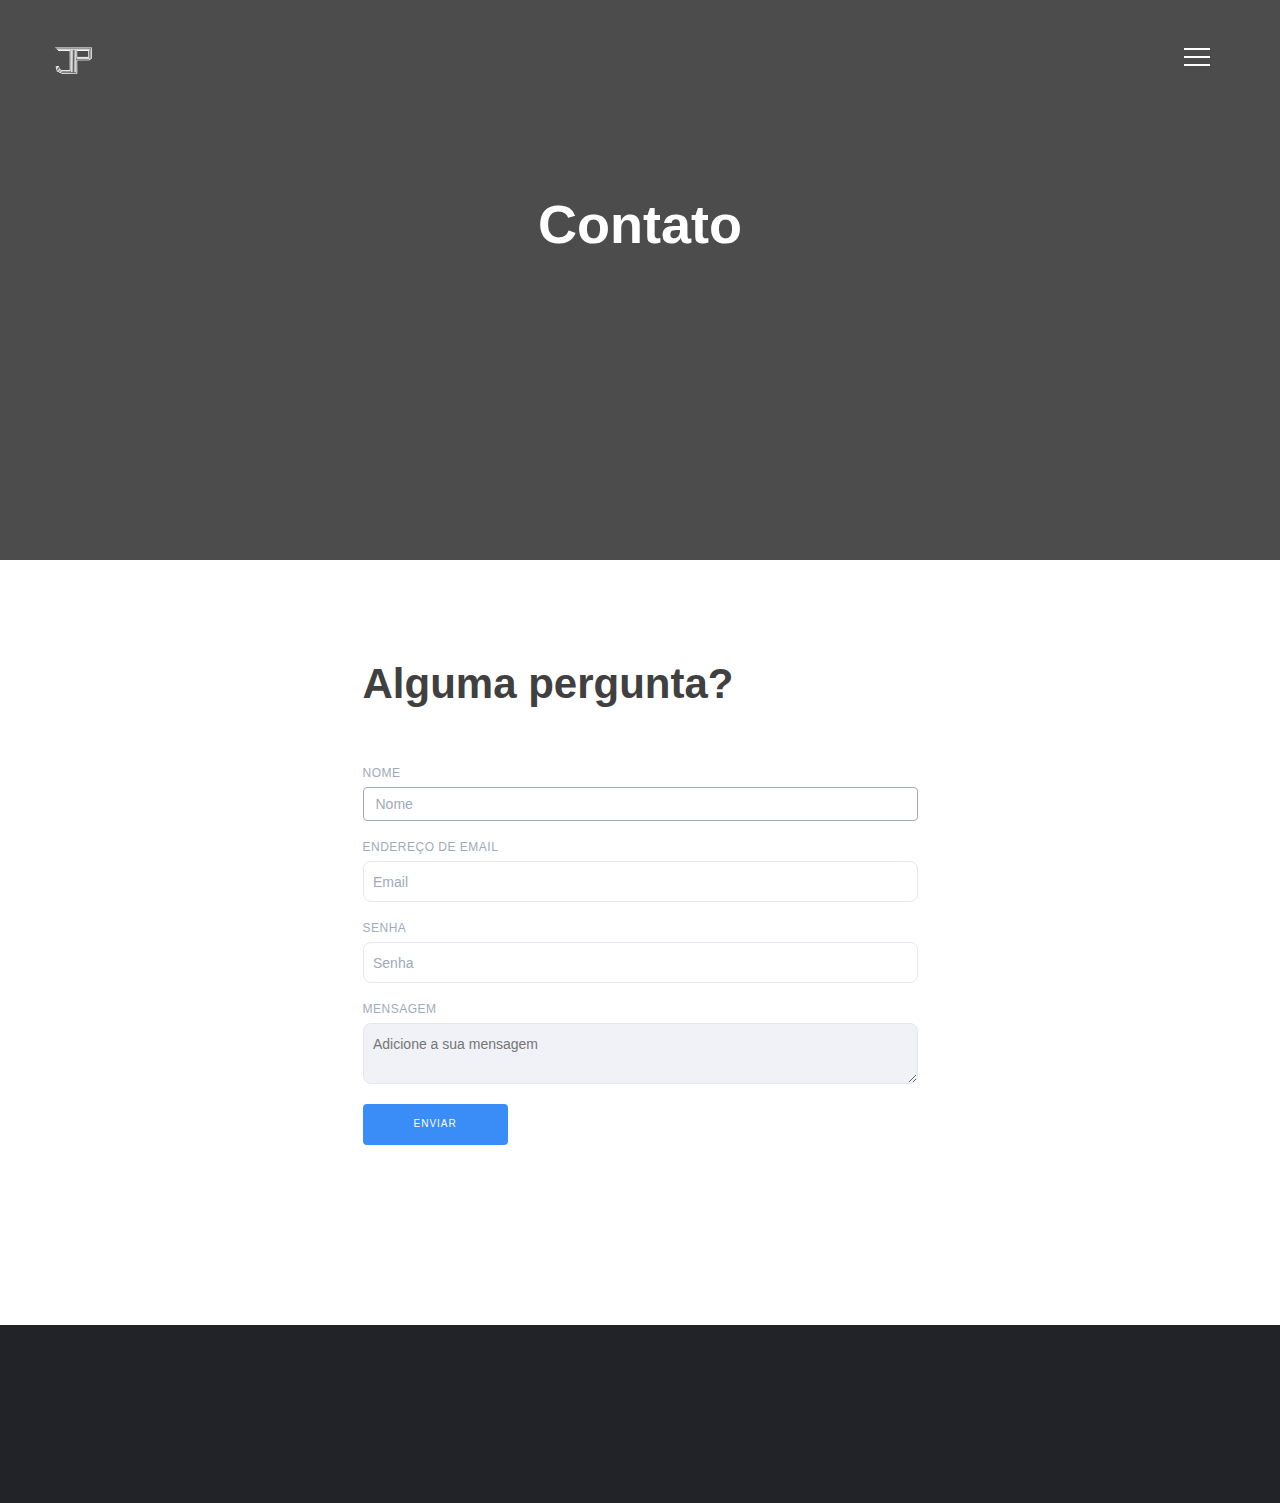
==== contact.html @ 021fb59d "Add files via upload" ====
<!doctype html>
<html>
<head>
<!-- Basic Page Needs
    ================================================== -->
<meta charset="utf-8">
<!--[if IE]><meta http-equiv="x-ua-compatible" content="IE=9" /><![endif]-->
<meta name="viewport" content="width=device-width, initial-scale=1">
<title>Contato</title>
<meta name="description" content="">
<meta name="author" content="">

<!-- Favicons
    ================================================== -->
<link rel="shortcut icon" href="img/favicon2.ico" type="image/x-icon">

<!-- Bootstrap -->
<link rel="stylesheet" type="text/css"  href="css/bootstrap.css">
<link rel="stylesheet" type="text/css" href="css/font-awesome.css">

<!-- Slider
    ================================================== -->
<link href="css/owl.carousel.css" rel="stylesheet" media="screen">
<link href="css/owl.theme.css" rel="stylesheet" media="screen">
<link href="css/animate.css" rel="stylesheet" media="screen">

<!-- Stylesheet
    ================================================== -->
<link rel="stylesheet" type="text/css"  href="style.css">
<link rel="preconnect" href="https://fonts.googleapis.com">
<link rel="preconnect" href="https://fonts.gstatic.com" crossorigin>
<link href="https://fonts.googleapis.com/css2?family=Inknut+Antiqua:wght@600&display=swap" rel="stylesheet">

<!-- HTML5 shim and Respond.js for IE8 support of HTML5 elements and media queries -->
<!-- WARNING: Respond.js doesn't work if you view the page via file:// -->
<!--[if lt IE 9]>
      <script src="https://oss.maxcdn.com/html5shiv/3.7.2/html5shiv.min.js"></script>
      <script src="https://oss.maxcdn.com/respond/1.4.2/respond.min.js"></script>
    <![endif]-->
</head>
<body class="page">

<!-- Navigation
    ==========================================-->
<nav id="top-menu" class="navbar navbar-default navbar-fixed-top">
  <div class="container"> 
    <!-- Brand and toggle get grouped for better mobile display -->
    <div class="navbar-header">
      <button type="button" class="navbar-toggle collapsed" data-toggle="collapse" data-target="#bs-example-navbar-collapse-1"> <span class="sr-only">Toggle navigation</span> <span class="icon-bar"></span> <span class="icon-bar"></span> <span class="icon-bar"></span> </button>
      <a class="navbar-brand" href="index.html"><img src="img/logo-jp-white.png" width="37" height="38" class="img-responsive"><span>Jp - Websites</span></a> </div>
    
    <!-- Collect the nav links, forms, and other content for toggling -->
    <div class="collapse navbar-collapse" id="bs-example-navbar-collapse-1"> 
      
      <!--nav icon--> 
      <a id="nav-icon"> <span></span> <span></span> <span></span> </a> 
      <!--nav icon end-->
      
      <ul id="nav-top" class="nav navbar-nav navbar-right">
		   <li><a href="index.html" class="page-scroll">Início</a></li>
			<li><a href="blog.html" class="page-scroll">Blog</a></li>
			<li><a href="contact.html" class="page-scroll">Contato</a></li>
      </ul>
    </div>
    <!-- /.navbar-collapse --> 
  </div>
  <!-- /.container-fluid --> 
</nav>

<!-- banner Page
    ==========================================-->
<div id="page-banner" style="background-image: url(img/flower-envelope1.jpg);">
  <div class="content  wow fdeInUp">
    <div class="container ">
      <h1>Contato</h1>
    </div>
  </div>
</div>

<!--page body-->

<div id="page-body">
  <div class="container">
    <div class="row"> 
      <!--blog posts container-->
      <div class="col-md-offset-3 col-md-6 page-block">
        <h1>Alguma pergunta?</h1>
        <form action="mailto:jp.corso123@gmail.com" method="POST" enctype="text/plain" style="padding-bottom:80px">
                <div class="form-group">
                    <label for="exampleInputName">Nome</label>
                    <input type="name" class="form-control" id="exampleInputName" placeholder="Nome">
                </div>
                <div class="form-group">
                    <label for="exampleInputEmail1">Endereço de Email</label>
                    <input type="email" class="form-control" id="exampleInputEmail1" placeholder="Email">
                </div>
                <div class="form-group">
                    <label for="exampleInputPassword1">Senha</label>
                    <input type="password" class="form-control" id="exampleInputPassword1" placeholder="Senha">
                </div>
                <div class="form-group">
                    <label for="exampleInputMessage">Mensagem</label>
                    <textarea placeholder="Adicione a sua mensagem"></textarea>
                </div>
                <div class="checkbox checkbox-success">
        
                </div>
                <button type="submit" class="btn btn-primary">Enviar</button>
        </form>

      <!--blog posts container-->
   
    </div>
  </div>
 </div>
</div>
   <div class="clearfix"></div>
<footer id="bottom-footer">
  <div class="container">
    <div class="row wow fadeInUp">
      <div class="col-md-4 col-sm-4 col-xs-12"> 
        <!--copyright-->
        <p class="copyright">© 2022 <a href="https://dcrazed.com/">Jp - Websites</a>. All rights reserved</p>
        <!--/copyright--> 
      </div>
      <!--bottom nav-->
      <div class="col-md-4 col-sm-4 col-xs-12">
        <nav class="bottom-nav">
          <ul>
          <li><a>jpwebsites@gmail.com</a></li>
          </ul>
        </nav>
      </div>
      <!--/bottom nav--> 
      
      <!--Social Links-->
      <div class="col-md-4 col-sm-4 col-xs-12">
        <ul class="social-link">
          <li><a href="#"><i class="fa fa-twitter"></i></a></li>
          <li><a href="#"><i class="fa fa-facebook"></i></a></li>
          <li><a href="#"><i class="fa fa-instagram"></i></a></li>
          <li><a href="contact.html"><i class="fa fa-envelope"></i></a></li>
        </ul>
      </div>
      <!--/Social Links--> 
      
    </div>
  </div>
</footer>

<!-- jQuery (necessary for Bootstrap's JavaScript plugins) --> 
<script src="https://ajax.googleapis.com/ajax/libs/jquery/1.12.4/jquery.min.js"></script> 
<!-- Include all compiled plugins (below), or include individual files as needed --> 
<script type="text/javascript" src="js/bootstrap.js"></script> 
<script type="text/javascript" src="js/SmoothScroll.js"></script> 
<script type="text/javascript" src="js/jquery.isotope.js"></script> 
<script src="js/owl.carousel.js"></script> 
<script src="js/jquery.waypoints.min.js"></script> 
<!-- Javascripts
    ================================================== --> 
<script type="text/javascript" src="js/main.js"></script> 
<script src="js/wow.min.js"></script> 
<script>
    jQuery(document).ready(function( $ ) {
        $('.counter').counterUp({
            delay: 10,
            time: 1000
        });
    });
</script> 
<script>
new WOW().init();
</script>
</body>
</html>
---- style.css ----
/*
Theme Name: grit
Author: Rijo Abraham
Author URI: https://dcrazed.com
Description: A free creative agency html5 template for your business.
Version: 1.0.0
License: GNU General Public License v2 or later
License URI: LICENSE
Text Domain: grit
Tags: custom-background, custom-logo, custom-menu, featured-images, threaded-comments, translation-ready
*/

/*--------------------
>>> TABLE OF CONTENTS:
----------------------
1.0 Normalize
2.0 Style Guide
	2.1 Typography
	2.2 Navigation
	2.3 Buttons
	2.4 Alerts
	2.5 Badges
	2.6 Breadcrumbs	
	2.7 Accordions
	2.8 Collapse
	2.9 Dropdown
3.0 Base Elements
	3.1 Forms
	3.2 Panels
	3.3 Modal Popup
	3.4 Tooltips
	3.5 Popover
	3.6 Progress bar
	3.7 Tabs
	3.8 Tables, Others
4.0 Accessibility
	4.1 Alignments
	4.2 Clearings
	4.3 Widgets
	4.4 Comments
	4.5 Infinite scroll
	4.6 Media
5.0 Homepage Sections
6.0 Posts & Pages
	6.1 Gallery & Captions
7.0 Footer
---------------------------*/

/*--------------------
1.0 Normalize
--------------------*/
/*
fonts used

font-family: 'Montserrat', sans-serif;
font-family: 'PT Serif', serif;

/* Bootstrap handles reset of basic elements */

/*--------------------
2.0 Style Guide
--------------------*/

/* 2.1 Typography */

html, body {
	font-family: 'Montserrat', sans-serif;
	color: #404040;
}
h1, h2, h3, h4, h5, h6 {
	font-family: 'Montserrat', sans-serif;
	margin: 15px 0 25px;
}
h1 {
	font-weight: 900;
	font-size: 48px;
}
h2 {
	font-weight: 700;
	font-size: 32px;
}
h3 {
	font-weight: 600;
	font-size: 24px;
}
h4 {
	font-weight: 500;
	font-size: 20px;
}
h5 {
	font-weight: 500;
	font-size: 18px;
}
h6 {
	font-weight: 600;
	font-size: 13px;
}
.display-header {
	font-size: 62px;
	font-weight: 900;
}
p {
	font-family: 'Montserrat', sans-serif;
	font-weight: 400;
	font-size: 14px;
	line-height: 1.8;
	letter-spacing: .5px;
	position: relative;
}
a {
	color: #4be1ab;
}
a:hover {
	color: #4be1ab;
	opacity: 0.8;
	transition: all 0.5s;
	-moz-transition: all 0.5s;
	-webkit-transition: all 0.5s;
}
.p2 {
	font-family: 'PT Serif', serif;
	font-weight: 400;
	font-size: 16px;
	line-height: 1.8;
	letter-spacing: .5px;
}
.p2 i {
	font-size: 18px;
	font-weight: 600;
}
.single p {
	font-family: 'PT Serif', serif;
	font-weight: 400;
	font-size: 16px;
	line-height: 1.8;
	color: #3a405b;
	letter-spacing: 0.5px;
	margin: 10px 0 30px;
}

dt {
	margin-bottom:5px;
}

dd, td {
	margin: 0 0 20px;
	line-height: 22px;	
    color: #73757d;
}

address{
	color: #555555;
	font-size: 16px;
    font-weight: 600;
}

b, strong {
	
}

dfn,
cite,
em,
i {
	font-style: italic;
}

abbr,
acronym {
	border-bottom: 1px dotted #666;
	cursor: help;
}

mark,
ins {
	background: #fff9c0;
	text-decoration: none;
}

big {
	font-size: 125%;
}
code {
    color: #e67e22;
    background-color: #fff1e7;
}	

pre {
    padding: 25px;
    color: #999;
    border: none;
	font-size:16px;
    font-weight: 400;
    border-radius: 5px;
    background-color: #1f1f1f;
}
/* 2.2 Navigation*/


#top-menu {
	padding: 40px 20px;
	transition: all 0.8s;
}

#top-menu nav.bottom-nav{display:none;}

#top-menu.navbar-default {
	background-color: rgba(248, 248, 248, 0);
	border-color: rgba(231, 231, 231, 0);
}
#top-menu a.navbar-brand {
	text-transform: uppercase;
	font-size: 22px;
	color: white;
	padding: 0;
	font-weight: 900;
}
#top-menu a.navbar-brand img, #top-menu a.navbar-brand span {
	display: inline-block;
}
a.navbar-brand span {
	font-size: 16px;
	text-transform: uppercase;
	color: #fff;
	margin-left: 10px;
	opacity: 0;
	visibility: hidden;
	transition: all 600ms;
	-moz-transition: all 600ms;
	-webkit-transition: all 600ms;
	position: relative;
	left: -50px;
}
a.navbar-brand:hover span {
	opacity: 1;
	visibility: visible;
	transition: all 600ms;
	-moz-transition: all 600ms;
	-webkit-transition: all 600ms;
	left: 0;
}
#top-menu.navbar-default .navbar-nav > li > a {
	text-transform: uppercase;
	color: #FFF;
	font-size: 14px;
	font-weight: 600;
	letter-spacing: 1px;
}

#top-menu.navbar-default .navbar-nav > li > a:hover{color:#615f5f; transition:all 0.5s;}

#top-menu.navbar-default .navbar-nav{text-align:center;}
#top-menu.navbar-default .navbar-nav li { float:none; display:inline-block;}

.on {
	background-color: #222222 !important;
	padding: 0 !important;
}


.navbar-collapse.collapse.in  {
	width: 100%;
	height:100vh !important;
	max-height:none !important;


	left:0;
	right:0;
	
	margin:0;
	position:relative;
	
}


.navbar-default .navbar-nav > .active > a, .navbar-default .navbar-nav > .active > a:hover, .navbar-default .navbar-nav > .active > a:focus {
	color: #FCAC45 !important;
	background-color: transparent;
	font-weight: 700;
}
.navbar-toggle {
	border-radius: 0;
}
.navbar-default .navbar-toggle:hover, .navbar-default .navbar-toggle:focus {
	background-color: #3a6ee8;
	border-color: #3a6ee8;
}
.navbar-default .navbar-toggle:hover>.icon-bar {
	background-color: #FFF;
}
.nav-view {
	transition: .5s ease-in-out;
	width: 80% !important;
	display:inline-block;
}
#nav-top {
	transition: .5s ease-in-out;
	overflow: hidden;
	display: inline-block;
	height: 50px;
	width: 0;
}
/* Icon 1 */

#nav-icon {
	width: 26px;
	height: 18px;
	position: relative;
	float: right;
	margin-top: 8px;
	margin-left: 15px;
	-webkit-transform: rotate(0deg);
	-moz-transform: rotate(0deg);
	-o-transform: rotate(0deg);
	transform: rotate(0deg);
	-webkit-transition: .5s ease-in-out;
	-moz-transition: .5s ease-in-out;
	-o-transition: .5s ease-in-out;
	transition: .5s ease-in-out;
	cursor: pointer;
}
#nav-icon span {
	display: block;
	position: absolute;
	height: 2px;
	width: 100%;
	background: #fff;
	border-radius: 0px;
	opacity: 1;
	left: 0;
	-webkit-transform: rotate(0deg);
	-moz-transform: rotate(0deg);
	-o-transform: rotate(0deg);
	transform: rotate(0deg);
	-webkit-transition: .25s ease-in-out;
	-moz-transition: .25s ease-in-out;
	-o-transition: .25s ease-in-out;
	transition: .25s ease-in-out;
}
#nav-icon span:nth-child(1) {
	top: 0px;
}
#nav-icon span:nth-child(2) {
	top: 8px;
}
#nav-icon span:nth-child(3) {
	top: 16px;
}
#nav-icon.open span:nth-child(1) {
	top: 8px;
	-webkit-transform: rotate(135deg);
	-moz-transform: rotate(135deg);
	-o-transform: rotate(135deg);
	transform: rotate(135deg);
}
#nav-icon.open span:nth-child(2) {
	opacity: 0;
	left: -60px;
}
#nav-icon.open span:nth-child(3) {
	top: 8px;
	-webkit-transform: rotate(-135deg);
	-moz-transform: rotate(-135deg);
	-o-transform: rotate(-135deg);
	transform: rotate(-135deg);
}
/* 2.3 Buttons */



.btn {
	display: inline-block;
	margin-bottom: 0;
	font-weight: 500;
	text-transform: uppercase;
	letter-spacing: 1px;
	text-align: center;
	vertical-align: middle;
	-ms-touch-action: manipulation;
	touch-action: manipulation;
	cursor: pointer;
	background-image: none;
	border: 1px solid transparent;
	white-space: nowrap;
	font-family: 'Montserrat', sans-serif;
	padding: 12px 50px;
	font-size: 10px;
	line-height: 1.42857143;
	border-radius: 4px;
	-webkit-user-select: none;
	-moz-user-select: none;
	-ms-user-select: none;
	user-select: none;
}
.btn.disabled, .btn[disabled], fieldset[disabled] .btn {
	cursor: not-allowed;
	opacity: 0.30;
	filter: alpha(opacity=65);
	-webkit-box-shadow: none;
	box-shadow: none;
}
.btn:focus, .btn:active:focus, .btn.active:focus, .btn.focus, .btn:active.focus, .btn.active.focus {
	outline: 0px auto -webkit-focus-ring-color;
	outline-offset: -2px;
}
.btn-outline-primary {
	color: #404040;
	border: 2px #404040 solid;
	border-radius: 30px;
	background-color: transparent;
	opacity: 1;
}
.btn-outline-secondary {
	color: #3a8cf7;
	border: 2px #3a8cf7 solid;
	border-radius: 30px;
	background-color: transparent;
	opacity: 1;
}
.btn-outline-success {
	color: #43d29e;
	border: 2px #43d29e solid;
	border-radius: 30px;
	background-color: transparent;
	opacity: 1;
}
.btn-outline-info {
	color: #32cdda;
	border: 2px #32cdda solid;
	border-radius: 30px;
	background-color: transparent;
	opacity: 1;
}
.btn-outline-warning {
	color: #dd4132;
	border: 2px #dd4132 solid;
	border-radius: 30px;
	background-color: transparent;
	opacity: 1;
}
.btn-outline-danger {
	color: #f89338;
	border: 2px #f89338 solid;
	border-radius: 30px;
	background-color: transparent;
	opacity: 1;
}
.btn-outline-primary:hover, .btn-outline-primary:focus {
	opacity: 0.6;
	transition: all 0.5s;
	-moz-transition: all 0.5s;
	-webkit-transition: all 0.5s;
	color: #404040;
	background-color: transparent;
	border: 2px #404040 solid;
}
.btn-outline-secondary:hover, .btn-outline-secondary:focus {
	opacity: 0.6;
	transition: all 0.5s;
	-moz-transition: all 0.5s;
	-webkit-transition: all 0.5s;
	color: #3a8cf7;
	border: 2px #3a8cf7 solid;
	background-color: transparent;
}
.btn-outline-success:hover, .btn-outline-success:focus {
	opacity: 0.6;
	transition: all 0.5s;
	-moz-transition: all 0.5s;
	-webkit-transition: all 0.5s;
	color: #43d29e;
	background-color: transparent;
	border: 2px #43d29e solid;
}
.btn-outline-info:hover, .btn-outline-info:focus {
	opacity: 0.6;
	transition: all 0.5s;
	-moz-transition: all 0.5s;
	-webkit-transition: all 0.5s;
	color: #32cdda;
	background-color: transparent;
	border: 2px #32cdda solid;
}
.btn-outline-warning:hover, .btn-outline-warning:focus {
	opacity: 0.6;
	transition: all 0.5s;
	-moz-transition: all 0.5s;
	-webkit-transition: all 0.5s;
	color: #dd4132;
	background-color: transparent;
	border: 2px #dd4132 solid;
}
.btn-outline-danger:hover, .btn-outline-danger:focus {
	opacity: 0.6;
	transition: all 0.5s;
	-moz-transition: all 0.5s;
	-webkit-transition: all 0.5s;
	background-color: transparent;
	color: #f89338;
	border: 2px #f89338 solid;
}
.btn-lg, .btn-group-lg > .btn {
	padding: 16px 20px;
	font-size: 14px;
	font-weight: 400;
	line-height: 1.3333333;
	border-radius: 6px;
}
.btn-sm, .btn-group-sm > .btn {
	padding: 5px 10px;
	font-size: 12px;
	line-height: 1.5;
	border-radius: 3px;
	font-size: 10px;
}
.btn-xs, .btn-group-xs > .btn {
	padding: 1px 5px;
	font-size: 12px;
	line-height: 1.5;
	border-radius: 3px;
	font-size: 9px;
}
.btn-half-block {
	display: inline-block;
	width: 50%;
}
.btn-half-block + .btn-half-block {
	margin-top: 5px;
}
.btn-secondry {
	border-radius: 30px;
}


/*search input*/

#search {
	display: inline-block;
	float:right;
}
 #search input[type="text"]::placeholder {
color:#fff;
}
#search input[type="text"] {
	background: url(img/search-white.png) no-repeat 0px 3px;
	border: 0 none;
	font: bold 12px Arial, Helvetica, Sans-serif;
	color: #fff;
	width: 0px;
	padding: 8px 10px 8px 30px;
	border-bottom: 0px #fff solid;
	border-radius: 0px;
	margin-right:-15px;
	margin-left:15px; margin-top:5px;
	-webkit-transition: all 0.7s ease 0s;
	-moz-transition: all 0.7s ease 0s;
	-o-transition: all 0.7s ease 0s;
	transition: all 0.7s ease 0s;
}
#search input[type="text"]:focus {
	width: 200px;
}
textarea:hover, input:hover, textarea:active, input:active, textarea:focus, input:focus {
	outline: 0px !important;
}

/* 2.4 Alerts */

.alert {
	font-size: 12px;
	text-transform: uppercase;
	color: #fff;
	letter-spacing: 1px;
}
.close {
	float: right;
	font-size: 21px;
	font-weight: bold;
	line-height: 1;
	color: #000000;
	text-shadow: 0 1px 0 #ffffff;
	opacity: 1;
	filter: alpha(opacity=20);
}
.alert-success {
	background-color: #4be1ab;
	border-color: #4be1ab;
	color: #fff;
}
.alert-success hr {
	border-top-color: #4be1ab;
	;
}
.alert-success .alert-link {
	color: #fff;
}
.alert-info {
	background-color: #1393fd;
	border-color: #1393fd;
	color: #fff;
}
.alert-info hr {
	border-top-color: #1393fd;
}
.alert-info .alert-link {
	color: #fff;
}
.alert-warning {
	background-color: #ffa335;
	border-color: #ffa335;
	color: #fff;
}
.alert-warning hr {
	border-top-color: #ffa335;
}
.alert-warning .alert-link {
	color: #fff;
}
.alert-danger {
	background-color: #ed202e;
	border-color: #ed202e;
	color: #fff;
}
.alert-danger hr {
	border-top-color: #ed202e;
}
.alert-danger .alert-link {
	color: #fff;
}
.label {
	display: inline;
	padding: .6em .9em .6em;
	font-size: 75%;
	font-weight: bold;
	text-transform: uppercase;
	font-weight: 500;
	letter-spacing: 0.5px;
	line-height: 1;
	color: #ffffff;
	text-align: center;
	font-family: 'Montserrat', sans-serif;
	white-space: nowrap;	
	margin-right:2px;
	vertical-align: baseline;
	border-radius: .25em;
}
.label.disabled, .label[disabled], fieldset[disabled] .label {
	cursor: not-allowed;
	opacity: 0.65;
	filter: alpha(opacity=65);
	-webkit-box-shadow: none;
	box-shadow: none;
}
/*	2.5 Badges */

.badge {
	display: inline-block;
	min-width: 10px;
	padding: 4px 9px;
	font-size: 12px;
	font-weight: 500;
	text-transform: uppercase;
	color: #ffffff;
	line-height: 1;
	vertical-align: middle;
	white-space: nowrap;
	text-align: center;
	background-color: #777777;
	border-radius: 10px;
}
.badge-default {
	background-color: #777777;
}
.badge-default[href]:hover, .badge-default[href]:focus {
	background-color: #5e5e5e;
}
.badge-primary {
	background-color: #337ab7;
}
.badge-primary[href]:hover, .badge-primary[href]:focus {
	background-color: #286090;
}
.badge-success {
	background-color: #4be1ab;
}
.badge-success[href]:hover, .badge-success[href]:focus {
	background-color: #24d595;
}
.badge-info {
	background-color: #1393fd;
}
.badge-info[href]:hover, .badge-info[href]:focus {
	background-color: #0279db;
}
.badge-warning {
	background-color: #ffa335;
}
.badge-warning[href]:hover, .badge-warning[href]:focus {
	background-color: #ff8c02;
}
.badge-danger {
	background-color: #ed202e;
}
.badge-danger[href]:hover, .badge-danger[href]:focus {
	background-color: #ca101d;
}
.badge.disabled, .badge[disabled], fieldset[disabled] .badge {
	cursor: not-allowed;
	opacity: 0.65;
	filter: alpha(opacity=65);
	-webkit-box-shadow: none;
	box-shadow: none;
}
/*	2.6 Breadcrumbs	*/

.breadcrumb {
	padding: 8px 15px;
	margin-bottom: 20px;
	list-style: none;
	background-color: #fff;
	border-radius: 4px;
	color: #b5bfd0;
	font-size: 14px;
}
.breadcrumb > li {
	display: inline-block;
}
.breadcrumb > li > a {
	color: #b5bfd0;
	font-size: 14px;
}
.breadcrumb > li + li:before {
	content: "/\00a0";
	padding: 0 10px;
	color: #b5bfd0;
}
.breadcrumb > .active {
	color: #3a405b;
	font-weight: 600;
}
/* 2.8 Collapse */

.well {
	min-height: 20px;
	padding: 19px;
	margin-top: 26px;
	color: #3a405b;
	font-size: 14px;
	font-weight: 600;
	margin-bottom: 20px;
	background-color: #f0f2f7;
	border: 1px solid #f0f2f7;
	border-radius: 4px;
	-webkit-box-shadow: none;
	box-shadow: none;
}
/* 	2.9 Dropdown */

button.dropdown-toggle .glyphicon {
	right: -29px;
}
.dropdown-menu > li > a {
	display: block;
	padding: 9px 25px;
	clear: both;
	font-weight: normal;
	line-height: 1.42857143;
	color: #404040;
	font-size: 14px;
	white-space: nowrap;
}
button + .dropdown-menu {
	position: absolute;
	top: 100%;
	left: 0;
	z-index: 1000;
	display: none;
	float: left;
	min-width: 160px;
	padding: 5px 0;
	margin: 2px 0 0;
	list-style: none;
	font-size: 14px;
	text-align: left;
	background-color: #ffffff;
	border: 0px solid #cccccc;
	border: 0px solid rgba(0, 0, 0, 0.15);
	border-radius: 4px;
	-webkit-box-shadow: 0 6px 12px rgba(0, 0, 0, 0.175);
	box-shadow: 0 6px 12px rgba(0, 0, 0, 0.175);
	-webkit-background-clip: padding-box;
	background-clip: padding-box;
}
/*----------------
3.0 Base Elements
------------------*/







	
	

/* All base elements go here */

/*--------------------
3.1 Forms
--------------------*/
button, input[type="button"], input[type="reset"], input[type="submit"] {
	display: inline-block;
	margin-bottom: 0;
	font-weight: 500;
	text-transform: uppercase;
	letter-spacing: 1px;
	text-align: center;
	vertical-align: middle;
	-ms-touch-action: manipulation;
	touch-action: manipulation;
	cursor: pointer;
	background-image: none;
	border: 1px solid transparent;
	white-space: nowrap;
	padding: 12px 50px;
	font-size: 11px;
	line-height: 1.42857143;
	border-radius: 4px;
	margin-right:4px;
	-webkit-user-select: none;
	-moz-user-select: none;
	-ms-user-select: none;
	user-select: none;
	display: inline-block;
}
button:hover, input[type="button"]:hover, input[type="reset"]:hover, input[type="submit"]:hover {
	color: #fff;
	background-color: #404040;
	border-color: #404040;
	text-decoration: none;
}
button:focus, input[type="button"]:focus, input[type="reset"]:focus, input[type="submit"]:focus, button:active, input[type="button"]:active, input[type="reset"]:active, input[type="submit"]:active {
	color: #fff;
	background-color: #404040;
	border-color: #404040;
	text-decoration: none;
}
input[type="text"], input[type="email"], input[type="url"], input[type="password"], input[type="search"], input[type="number"], input[type="tel"], input[type="range"], input[type="date"], input[type="month"], input[type="week"], input[type="time"], input[type="datetime"], input[type="datetime-local"], input[type="color"], textarea {
	color: #666;
	border: 1px solid #e3e8f0;
	border-radius: 8px;
	padding: 9.5px;
}
select {
	border: 1px solid #ccc;
}
input[type="text"]:focus, input[type="email"]:focus, input[type="url"]:focus, input[type="password"]:focus, input[type="search"]:focus, input[type="number"]:focus, input[type="tel"]:focus, input[type="range"]:focus, input[type="date"]:focus, input[type="month"]:focus, input[type="week"]:focus, input[type="time"]:focus, input[type="datetime"]:focus, input[type="datetime-local"]:focus, input[type="color"]:focus, textarea:focus {
	color: #111;
}
textarea {
	width: 100%;
	background: #f0f2f7;
}
textarea:focus, input[type="text"]:focus, input[type="password"]:focus, input[type="datetime"]:focus, input[type="datetime-local"]:focus, input[type="date"]:focus, input[type="month"]:focus, input[type="time"]:focus, input[type="week"]:focus, input[type="number"]:focus, input[type="email"]:focus, input[type="url"]:focus, input[type="search"]:focus, input[type="tel"]:focus, input[type="color"]:focus, .uneditable-input:focus {
	border-color: rgba(126, 239, 104, 0);
	/*box-shadow: 0 1px 1px rgba(0, 0, 0, 0.075) inset, 0 0 8px rgba(126, 239, 104, 0.6);*/
  
	-webkit-box-shadow: 0px 3px 24px 3px rgba(0,0,0,0.06);
	-moz-box-shadow: 0px 3px 24px 3px rgba(0,0,0,0.06);
	box-shadow: 0px 3px 24px 3px rgba(0,0,0,0.06);
	outline: 0 none;
}
.form-control {
	height: inherit;
	box-shadow: none;
}
form label {
	color: #a1aaba;
	text-transform: uppercase;
	font-size: 12px;
	font-weight: 500;
	letter-spacing: 0.5px;
}
.input-group {
	margin-bottom: 15px;
}
/*RADIO AND CHECK BOX*/

form .radio label, form .checkbox label {
	color: #404040;
	text-transform: none;
	font-size: 14px;
	font-weight: 500;
	letter-spacing: 0.5px;
}
.input-group-addon {
	padding: 0px 12px;
	font-size: 14px;
	font-weight: normal;
	line-height: 1;
	color: #a1aaba;
	text-align: center;
	background-color: #f0f2f7;
	border: 1px solid #e3e8f0;
	border-radius: 4px;
}
/*CHECK BOX*/


input[type="checkbox"] {
	background-color: #fff;
	border-radius: 3px;
	border: 1px solid #e5e8ef;
	cursor: pointer;
	display: inline-block;
	height: 17px;
	margin-right: 3px;
	position: relative;
	width: 17px;
	-webkit-appearance: none;
}
input[type="checkbox"]:checked {
	background-color: #4be1ab;
}
input[type="checkbox"] + label {
	font-weight: 400;
}
input[type="checkbox"]:after {
	opacity: 0;
}
input[type="checkbox"]:checked::after {
	background-color: #4be1ab;
	content: '';
	display: block;
	height: 6px;
	left: 3px;
	border-top: none !important;
	border-right: none !important;
	border: 3px #fff solid;
	position: relative;
	top: 3px;
	width: 9px;
	opacity: 1;
	transform: rotate(-45deg);
}
.input-group-addon .checkbox label::after {
	top: 2px;
}
.checkbox {
	padding-left: 20px;
}
.checkbox label {
	display: inline-block;
	vertical-align: middle;
	position: relative;
	padding-left: 5px;
}
.checkbox label::before {
	content: "";
	display: inline-block;
	position: absolute;
	width: 17px;
	height: 17px;
	left: 0;
	margin-left: -20px;
	border: 1px solid #cccccc;
	border-radius: 3px;
	background-color: #fff;
	-webkit-transition: border 0.15s ease-in-out, color 0.15s ease-in-out;
	-o-transition: border 0.15s ease-in-out, color 0.15s ease-in-out;
	transition: border 0.15s ease-in-out, color 0.15s ease-in-out;
}
.checkbox label::after {
	display: inline-block;
	position: absolute;
	width: 16px;
	height: 16px;
	left: 0;
	top: 0;
	margin-left: -20px;
	padding-left: 3px;
	padding-top: 1px;
	font-size: 11px;
	color: #555555;
}
.checkbox input[type="checkbox"], .checkbox input[type="radio"] {
	opacity: 0;
	z-index: 1;
}
.checkbox input[type="checkbox"]:focus + label::before, .checkbox input[type="radio"]:focus + label::before {
	outline: thin dotted;
	outline: 5px auto -webkit-focus-ring-color;
	outline-offset: -2px;
}
.checkbox input[type="checkbox"]:checked + label::after, .checkbox input[type="radio"]:checked + label::after {
	font-family: "FontAwesome";
	content: "\f00c";
}
.checkbox input[type="checkbox"]:disabled + label, .checkbox input[type="radio"]:disabled + label {
	opacity: 0.65;
}
.checkbox input[type="checkbox"]:disabled + label::before, .checkbox input[type="radio"]:disabled + label::before {
	background-color: #eeeeee;
	cursor: not-allowed;
}
.checkbox.checkbox-circle label::before {
	border-radius: 50%;
}
.checkbox.checkbox-inline {
	margin-top: 0;
}
.checkbox-primary input[type="checkbox"]:checked + label::before, .checkbox-primary input[type="radio"]:checked + label::before {
	background-color: #f4f5f9;
	border-color: #e6e9f0;
}
.checkbox-primary input[type="checkbox"]:checked + label::after, .checkbox-primary input[type="radio"]:checked + label::after {
	color: #bec3d4;
}
.checkbox-danger input[type="checkbox"]:checked + label::before, .checkbox-danger input[type="radio"]:checked + label::before {
	background-color: #ed202e;
	border-color: #e6e9f0;
}
.checkbox-danger input[type="checkbox"]:checked + label::after, .checkbox-danger input[type="radio"]:checked + label::after {
	color: #fff;
}
.checkbox-info input[type="checkbox"]:checked + label::before, .checkbox-info input[type="radio"]:checked + label::before {
	background-color: #1393fd;
	border-color: #e6e9f0;
}
.checkbox-info input[type="checkbox"]:checked + label::after, .checkbox-info input[type="radio"]:checked + label::after {
	color: #fff;
}
.checkbox-warning input[type="checkbox"]:checked + label::before, .checkbox-warning input[type="radio"]:checked + label::before {
	background-color: #ffa335;
	border-color: #e6e9f0;
}
.checkbox-warning input[type="checkbox"]:checked + label::after, .checkbox-warning input[type="radio"]:checked + label::after {
	color: #fff;
}
.checkbox-success input[type="checkbox"]:checked + label::before, .checkbox-success input[type="radio"]:checked + label::before {
	background-color: #4be1ab;
	border-color: #e6e9f0;
}
.checkbox-success input[type="checkbox"]:checked + label::after, .checkbox-success input[type="radio"]:checked + label::after {
	color: #fff;
}
/*Radio*/



input[type="radio"] {
	background-color: #fff;
	border-radius: 10px;
	border: 1px solid #e5e8ef;
	cursor: pointer;
	display: inline-block;
	height: 17px;
	margin-right: 3px;
	position: relative;
	width: 17px;
	-webkit-appearance: none;
}
input[type="radio"] + label {
	font-weight: 400;
}
input[type="radio"]:after {
	opacity: 0;
}
input[type="radio"]:checked::after {
	background-color: #444;
	border-radius: 25px;
	background-color: #4be1ab;
	content: '';
	display: block;
	height: 9px;
	left: 3px;
	position: relative;
	top: 3px;
	width: 9px;
	opacity: 1;
}
.radio {
	padding-left: 20px;
}
.radio label {
	display: inline-block;
	vertical-align: middle;
	position: relative;
	padding-left: 5px;
}
.radio label::before {
	content: "";
	display: inline-block;
	position: absolute;
	width: 17px;
	height: 17px;
	left: 0;
	margin-left: -20px;
	border: 1px solid #e5e8ef;
	border-radius: 50%;
	background-color: #fff;
	-webkit-transition: border 0.15s ease-in-out;
	-o-transition: border 0.15s ease-in-out;
	transition: border 0.15s ease-in-out;
}
.radio label::after {
	display: inline-block;
	position: absolute;
	content: " ";
	width: 9px;
	height: 9px;
	left: 4px;
	top: 4px;
	margin-left: -20px;
	border-radius: 50%;
	background-color: #555555;
	-webkit-transform: scale(0, 0);
	-ms-transform: scale(0, 0);
	-o-transform: scale(0, 0);
	transform: scale(0, 0);
	-webkit-transition: -webkit-transform 0.1s cubic-bezier(0.8, -0.33, 0.2, 1.33);
	-moz-transition: -moz-transform 0.1s cubic-bezier(0.8, -0.33, 0.2, 1.33);
	-o-transition: -o-transform 0.1s cubic-bezier(0.8, -0.33, 0.2, 1.33);
	transition: transform 0.1s cubic-bezier(0.8, -0.33, 0.2, 1.33);
}
.radio input[type="radio"] {
	opacity: 0;
	z-index: 1;
}
.radio input[type="radio"]:focus + label::before {
	outline: thin dotted;
	outline: 5px auto -webkit-focus-ring-color;
	outline-offset: -2px;
}
.radio input[type="radio"]:checked + label::after {
	-webkit-transform: scale(1, 1);
	-ms-transform: scale(1, 1);
	-o-transform: scale(1, 1);
	transform: scale(1, 1);
}
.radio input[type="radio"]:disabled + label {
	opacity: 0.65;
}
.radio input[type="radio"]:disabled + label::before {
	cursor: not-allowed;
}
.radio.radio-inline {
	margin-top: 0;
}
.radio-primary input[type="radio"] + label::after {
	background-color: #c0c7da;
}
.radio-primary input[type="radio"]:checked + label::before {
	border-color: #e4e7ef;
}
.radio-primary input[type="radio"]:checked + label::after {
	background-color: #c0c7da;
}
.radio-danger input[type="radio"] + label::after {
	background-color: #d9534f;
}
.radio-danger input[type="radio"]:checked + label::before {
	border-color: #e4e7ef;
}
.radio-danger input[type="radio"]:checked + label::after {
	background-color: #d9534f;
}
.radio-info input[type="radio"] + label::after {
	background-color: #3a8cf7;
}
.radio-info input[type="radio"]:checked + label::before {
	border-color: #e4e7ef;
}
.radio-info input[type="radio"]:checked + label::after {
	background-color: #3a8cf7;
}
.radio-warning input[type="radio"] + label::after {
	background-color: #51dde9;
}
.radio-warning input[type="radio"]:checked + label::before {
	border-color: #e4e7ef;
}
.radio-warning input[type="radio"]:checked + label::after {
	background-color: #f0ad4e;
}
.radio-success input[type="radio"] + label::after {
	background-color: #4be1ab;
}
.radio-success input[type="radio"]:checked + label::before {
	border-color: #e4e7ef;
}
.radio-success input[type="radio"]:checked + label::after {
	background-color: #4be1ab;
}
input[type="checkbox"].styled:checked + label:after, input[type="radio"].styled:checked + label:after {
	font-family: 'FontAwesome';
	content: "\f00c";
}
input[type="checkbox"] .styled:checked + label::before, input[type="radio"] .styled:checked + label::before {
	color: #fff;
}
input[type="checkbox"] .styled:checked + label::after, input[type="radio"] .styled:checked + label::after {
	color: #fff;
}
/* Validation Status */



.has-feedback label {
	color: #a1aaba !important;
	text-transform: uppercase;
	font-weight: 500;
	letter-spacing: 0.8px;
	font-size: 13px;
}
.has-feedback input[type="text"] {
	border-width: 2px;
	border-radius: 4px;
}
.has-success .help-block, .has-success .control-label, .has-success .radio, .has-success .checkbox, .has-success .radio-inline, .has-success .checkbox-inline, .has-success.radio label, .has-success.checkbox label, .has-success.radio-inline label, .has-success.checkbox-inline label {
	color: #4be1ab;
}
.has-success .form-control {
	border-color: #4be1ab;
	-webkit-box-shadow: inset 0 1px 1px rgba(0, 0, 0, 0.075);
	box-shadow: inset 0 1px 1px rgba(0, 0, 0, 0.075);
}
.has-success .form-control:focus {
	border-color: #4be1ab;
}
.has-success .input-group-addon {
	color: #454648;
	border-color: #4be1ab;
	background-color: #FFF;
}
.has-success .form-control-feedback {
	color: #4be1ab;
}
.has-warning .help-block, .has-warning .control-label, .has-warning .radio, .has-warning .checkbox, .has-warning .radio-inline, .has-warning .checkbox-inline, .has-warning.radio label, .has-warning.checkbox label, .has-warning.radio-inline label, .has-warning.checkbox-inline label {
	color: #f89338;
}
.has-warning .form-control {
	border-color: #f89338;
}
.has-warning .form-control:focus {
	border-color: #f89338;
}
.has-warning .input-group-addon {
	color: #454648;
	border-color: #f89338;
	background-color: #fff;
}
.has-warning .form-control-feedback {
	color: #f89338;
}
.has-error .help-block, .has-error .control-label, .has-error .radio, .has-error .checkbox, .has-error .radio-inline, .has-error .checkbox-inline, .has-error.radio label, .has-error.checkbox label, .has-error.radio-inline label, .has-error.checkbox-inline label {
	color: #ed202e;
}
.has-error .form-control {
	border-color: #ed202e;
	;
}
.has-error .form-control:focus {
	border-color: #ed202e;
}
.has-error .input-group-addon {
	color: #454648;
	border-color: #ed202e;
	background-color: #fff;
}
.has-error .form-control-feedback {
	color: #ed202e;
}
/* 3.2 Panels */

.panel {
	font-size: 14px;
	border-radius: 0;
	box-shadow: none;
	border: none;
}
.panel a {
	font-size: 14px;
}
.panel-heading {
	padding: 18px 24px;
	border-radius: 0;
	border: none;
}
.panel-default {
	border-color: #fff;
}
.panel-default > .panel-heading {
	color: #6f6f6f;
	background-color: #fff;
	border-color: #fff;
}
.panel-default > .panel-heading + .panel-collapse > .panel-body {
	border-top-color: #fff;
}
.panel-default > .panel-heading .badge {
	color: #fff;
	background-color: #333333;
}
.panel-default > .panel-footer + .panel-collapse > .panel-body {
	border: #dddddd 1px solid;
}
.panel-default .panel-body {
	border: #dddddd 1px solid;
}
.panel-primary {
	border-color: #1393fd;
}
.panel-primary > .panel-heading {
	color: #ffffff;
	background-color: #1393fd;
	border-color: #337ab7;
}
.panel .panel-title{margin-bottom:0;}
.panel-primary > .panel-heading + .panel-collapse > .panel-body {
	border: #1393fd 1px solid;
}
.panel-primary > .panel-heading .badge {
	color: #1393fd;
	background-color: #ffffff;
}
.panel-primary > .panel-footer + .panel-collapse > .panel-body {
	border: #1393fd 1px solid;
}
.panel-primary .panel-body {
	border: #1393fd 1px solid;
}
.panel-success {
	border-color: #4be1ab;
}
.panel-success > .panel-heading {
	color: #fff;
	background-color: #4be1ab;
	border-color: #4be1ab;
}
.panel-success > .panel-heading + .panel-collapse > .panel-body {
	border: #4be1ab 1px solid;
}
.panel-success > .panel-heading .badge {
	color: #4be1ab;
	background-color: #fff;
}
.panel-success > .panel-footer + .panel-collapse > .panel-body {
	border: #4be1ab 1px solid;
}
.panel-success .panel-body {
	border: #4be1ab 1px solid;
}
.panel-info {
	border-color: #1393fd;
}
.panel-info > .panel-heading {
	color: #fff;
	background-color: #1393fd;
	border-color: #1393fd
}
.panel-info > .panel-heading + .panel-collapse > .panel-body {
	border: #1393fd 1px solid;
}
.panel-info > .panel-heading .badge {
	color: #1393fd;
	background-color: #fff;
}
.panel-info > .panel-footer + .panel-collapse > .panel-body {
	border: #1393fd 1px solid;
}
.panel-info .panel-body {
	border: #1393fd 1px solid;
}
.panel-warning {
	border-color: #ffa335;
}
.panel-warning > .panel-heading {
	color: #fff;
	background-color: #ffa335;
	border-color: #ffa335;
}
.panel-warning > .panel-heading + .panel-collapse > .panel-body {
	border: #ffa335 1px solid;
}
.panel-warning .panel-body {
	border: #ffa335 1px solid;
}
.panel-warning > .panel-heading .badge {
	color: #ffa335;
	background-color: #fff;
}
.panel-warning > .panel-footer + .panel-collapse > .panel-body {
	border-bottom-color: #ffa335;
}
.panel-danger {
	border-color: #ed202e;
}
.panel-danger > .panel-heading {
	color: #fff;
	background-color: #ed202e;
	border-color: #ed202e;
}
.panel-danger .panel-body {
	border: #ed202e 1px solid;
}
.panel-danger > .panel-heading + .panel-collapse > .panel-body {
	border: #ed202e 1px solid;
}
.panel-danger > .panel-heading .badge {
	color: #ed202e;
	background-color: #fff;
}
.panel-danger > .panel-footer + .panel-collapse > .panel-body {
	border-bottom-color: #ed202e;
}
.more-less {
	float: right;
	color: #fff;
}
.panel-heading a[aria-expanded="true"]:after {
	/* symbol for "opening" panels */
	font-family: 'Glyphicons Halflings';  /* essential for enabling glyphicon */
	content: "\2212";    /* adjust as needed, taken from bootstrap.css */
	float: right;        /* adjust as needed */
	color: #FFF;         /* adjust as needed */
}
.panel-heading a[aria-expanded="false"]:after {
	/* symbol for "collapsed" panels */
	font-family: 'Glyphicons Halflings';  /* essential for enabling glyphicon */
	content: "\2b";    /* adjust as needed, taken from bootstrap.css */
	float: right;        /* adjust as needed */
	color: #FFF;
}
.panel-body {
	color: #6f6f6f;
	font-size: 16px;
	font-family: 'PT Serif', serif;
	line-height: 1.7;
}
/*3.3 Modal Popup */


.modal-title {
	text-align: center;
	font-size: 32px;
	font-weight: 900;
	font-family: 'Montserrat', sans-serif;
}
.modal-footer {
	border: none;
	padding: 15px 30px 40px;
	text-align: center;
}
.modal-header {
	border: none;
	padding: 40px 30px 15px;
}
.modal-body {
	padding: 30px;
}
.modal-body p {
	font-size: 17px;
	color: #343e5c;
	letter-spacing: 0.8px;
	text-align: center;
	font-family: 'PT Serif', serif;
	line-height: 1.7;
}
.close:hover {
	color: #CCC;
	background-color: transparent;
}
/* 3.5 Popover */

.popover-content {
	font-family: 'Montserrat', sans-serif;
	font-size: 14px;
	color: #222327;
	text-align: center;
}
.popover-title {
	margin: 0;
	padding: 8px 14px;
	font-size: 12px;
	letter-spacing: 0.8px;
	color: #b5bfd0;
	background-color: #fff;
	border-bottom: 1px solid #fff;
	text-align: center;
	font-weight: 500;
	text-transform: uppercase;
	border-radius: 5px 5px 0 0;
}
.popover {
	border: 1px solid rgba(228, 231, 239, 0.11);
	border: 1px solid rgba(228, 231, 239, 0.11);
	-webkit-box-shadow: 0 5px 10px rgba(0, 0, 0, 0.2);
	box-shadow: 0 5px 10px rgba(0, 0, 0, 0.2);
}
/* 3.6 Progress bar */

.progress {
	border-radius: 0px;
}
.progress-bar {
	box-shadow: none;
}
/* 3.7 Tabs */

.nav-tabs > li.active > a, .nav-tabs > li.active > a:hover, .nav-tabs > li.active > a:focus {
	color: #3a405b;
	background-color: #f0f2f7;
	border: 1px solid #f0f2f7;
	font-size: 11px;
	text-transform: uppercase;
}
.nav-tabs li:before{visibility:hidden;}
.nav-tabs > li > a {
	color: #3a405b;
	font-size: 11px;
	text-transform: uppercase;
	letter-spacing: 0.8px;
	margin-right: 0;
	border: 1px #f0f2f7 solid;
}
.nav-tabs > li:last-child a {
	border-bottom-left-radius: 0;
	border-top-left-radius: 0;
	border-bottom-right-radius: 0;
}
.nav-tabs > li:not(:first-child):not(:last-child) a {
	border-radius: 0;
}
.tab-content .tab-pane {
	padding: 15px;
	background: #f0f2f7;
}
.page .page-block .nav-tabs > li, .single .nav-tabs > li{margin:0;}

/*----------------------
3.8 Tables, Others
----------------------- */

table{ margin:0 0 20px;  padding:0;  width:100%;  border-collapse:collapse;  border-spacing:0;  background-color:#fff;  border-top:1px solid #ececec}

tr th:first-child, tr td:first-child{ border-left-style:solid;  border-left-width:1px;  border-color:#ececec}

tr th:first-child, tr td:first-child{ border-left-style:solid;  border-left-width:1px}

th{ border-left:medium none;  border-style:none solid solid none;  border-top:medium none;  border-width:medium 1px 1px medium;  font-weight:bold;  padding:10px;  text-align:left;  border-color:#ececec}

td{border-color:#ececec;  border-left:none;  border-style:none solid solid none;  border-top:medium none;  border-width:medium 1px 1px medium;  font-size:13px;  padding:10px}

table tr:nth-child(odd) { background-color: #f7f7f7;}


/*----------------
4.0 Accessibility
------------------*/
/* Text meant only for screen readers. */
.screen-reader-text {
	clip: rect(1px, 1px, 1px, 1px);
	position: absolute !important;
	height: 1px;
	width: 1px;
	overflow: hidden;
	word-wrap: normal !important; /* Many screen reader and browser combinations announce broken words as they would appear visually. */
}
.screen-reader-text:focus {
	background-color: #f1f1f1;
	border-radius: 3px;
	box-shadow: 0 0 2px 2px rgba(0, 0, 0, 0.6);
	clip: auto !important;
	color: #21759b;
	display: block;
	font-size: 14px;
	font-size: 0.875rem;
	font-weight: bold;
	height: auto;
	left: 5px;
	line-height: normal;
	padding: 15px 23px 14px;
	text-decoration: none;
	top: 5px;
	width: auto;
	z-index: 100000; /* Above WP toolbar. */
}
/* Do not show the outline on the skip link target. */
#content[tabindex="-1"]:focus {
	outline: 0;
}
/*-----------
4.1 Alignments
------------*/
.alignleft {
	display: inline;
	float: left;
	margin-right: 1.5em;
}
.alignright {
	display: inline;
	float: right;
	margin-left: 1.5em;
}
.aligncenter {
	clear: both;
	display: block;
	margin-left: auto;
	margin-right: auto;
}
/*----------
4.2 Clearings
-----------*/
.clear:before, .clear:after, .entry-content:before, .entry-content:after, .comment-content:before, .comment-content:after, .site-header:before, .site-header:after, .site-content:before, .site-content:after, .site-footer:before, .site-footer:after {
	content: "";
	display: table;
	table-layout: fixed;
}
.clear:after, .entry-content:after, .comment-content:after, .site-header:after, .site-content:after, .site-footer:after {
	clear: both;
}
/*--------
4.3 Widgets
---------*/
.widget {
	margin: 0 0 1.5em;
}
/* Make sure select elements fit in widgets. */
.widget select {
	max-width: 100%;
}
.widget p {
	text-align: center;
	color: #73757d;
	font-size: 14px;
	font-weight: 600;
}
.widget-title {
	font-size: 14px;
	font-weight: 500;
	color: #404040;
	background: none;
	font-family: 'Montserrat', sans-serif;
	text-transform: none;
	margin: 30px 0 20px;
	text-align: center;
	text-transform: uppercase;
	border: 0px #00d3f3 dashed;
	border-radius: 0px;
	padding: 8px;
}
.widget-title:before {
	content: "";
	display: inline-block;
	width: 10px;
	height: 1px;
	background: #404040;
	position: relative;
	top: -5px;
	margin: 0 5px;
}
.widget-title:after {
	content: "";
	display: inline-block;
	width: 10px;
	height: 1px;
	background: #404040;
	position: relative;
	top: -5px;
	margin: 0 5px;
}
.me {
	border-bottom-color: #d35400;
}
.n-lt-s {
}
.n-lt-s input[type='email'] {
	width: 100%;
	border: none;
	box-shadow: none;
	background: #ededed;
	border-radius: 0px;
}
.n-lt-s button {
	width: 100%;
	background: #d35400;
	color: #fff;
	border: none;
}
.n-lt-s label {
	font-size: 12px;
	font-weight: 300;
	color: #7f8c8d;
	text-transform: uppercase;
}
.tagcloud a {
	border: 0px #4169E1 solid;
	border-radius: 0;
	background: #f7f7f7;
	color: #404040;
	font-family: 'Montserrat', sans-serif;
	margin-left: 4px;
	border-radius: 0;
	display: inline-block;
	padding: 8px 12px;
	margin-bottom: 0;
	text-transform: uppercase;
	font-size: 11px !important;
	font-weight: 500;
	line-height: 1.42857143;
	text-align: center;
	white-space: nowrap;
	vertical-align: middle;
	-ms-touch-action: manipulation;
	touch-action: manipulation;
	cursor: pointer;
	-webkit-user-select: none;
	-moz-user-select: none;
	-ms-user-select: none;
	user-select: none;
	background-image: none;
}
.tagcloud a:hover {
	webkit-transition: all 300ms ease-in-out;
	transition: all 300ms ease-in-out;
	background: #4169E1;
	color: #fff;
}
aside .widget_search {
	margin-bottom: 18px;
	margin-top: 27px;
}
aside .widget_search .input-group {
	margin-bottom: 0;
	margin-top: 25px;
}
aside .widget_search button {
	background: #4169E1;
	color: #fff;
	opacity: 1;
}
aside .widget_search button:hover {
	opacity: 0.7;
	webkit-transition: all 600ms ease-in-out;
	transition: all 600ms ease-in-out;
	border: 1px #4169E1 solid;
}
.thumb {
	display: block;
	width: 100%;
	margin: 0;
}
/* Style to article Author */
.by-author {
	font-style: italic;
	line-height: 1.3;
	color: #aab6aa;
}
.widget_recent_comments ul li {
	padding: 26px 0;
	font-family: 'Montserrat', sans-serif;
	color: #73757d;
	font-size: 12px;
	text-transform: uppercase;
	font-weight: 600;
	border: none;
	letter-spacing: 0.8px;
	border-bottom: 2px #f3f3f3 solid;
	margin-bottom: 1px;
	list-style: none;
}
.widget_recent_comments ul li:last-child {
	border-bottom: 0px #f3f3f3 solid;
}
.widget_recent_comments ul li a {
	color: #43484d;
}
.widget_recent_comments ul li a:hover {
	color: #4169E1;
	transition: all ease-in .3s;
	-moz-transition: all ease-in .3s;
	-webkit-transition: all ease-in .3s;
}
.widget_recent_comments ul li span {
	font-weight: 600;
	font-size: 12px;
}
.widget_recent_comments ul li .comment-author-link a {
	color: #73757d;
}
.widget_recent_comments ul li:before {
	font-family: 'FontAwesome';
	content: "\f0e5";
	display: inline-block;
	color: #43484d;
	position: absolute;
	left: 45px;
	font-size: 18px;
}
.widget_recent_entries li img {
	width: 50px;
	height: 50px;
	object-fit: cover;
	border-radius: 50%;
}
.widget_recent_entries li img:hover {
	-webkit-filter: blur(1px);
	-moz-filter: blur(1px);
	-o-filter: blur(1px);
	-ms-filter: blur(1px);
	filter: blur(1px);
	-webkit-transition: all 300ms ease-in-out;
	transition: all 300ms ease-in-out;
}
.widget_recent_entries li a {
	display: inline-block;
	margin-left: 0px;
	float: left;
}
.widget_recent_entries li {
	border-bottom: 1px #f4f4f4 solid;
	padding: 15px 0;
}
.widget_recent_entries ul li .media-body p {
	color: #193f5d;
	font-size: 14px;
}
.widget_recent_entries .media {
	margin-top: 0;
}
.widget_recent_entries ul li .media-body p a {
	color: #6f6f6f;
	font-size: 14px;
	font-weight: 400;
	text-transform: none;
	margin-left: 12px;
	letter-spacing: 0.8px;
	font-family: 'Montserrat', sans-serif;
	text-decoration: none;
	margin-top: 0px;
	line-height: 1.8;
}
.widget_recent_entries ul li .media-body p .by-author {
}
.widget_recent_entries ul li .media-body p a:hover {
	color: #4169E1;
	text-decoration: none;
	transition: all ease-in .3s;
	-moz-transition: all ease-in .3s;
	-webkit-transition: all ease-in .3s;
}
.widget_recent_entries ul li .media-body p {
	text-align: left;
	margin: 0;
}
.widget_recent_entries ul li .media-body p a span {
	display: block;
	font-weight: 600;
	text-transform: uppercase;
	text-align: left;
	font-size: 11px;
	color: #acadb1;
	text-decoration: underline;
}
.widget_archive ul {
	margin-left: 0;
	padding-left: 0;
}
.widget_archive ul li {
	padding: 8px 0;
	font-family: 'Montserrat', sans-serif;
	letter-spacing: 0.8px;
	color: #969dad;
	font-size: 14px;
	text-transform: none;
	font-weight: 500;
	border: none;
	border-bottom: 0px #dcdde1 solid;
	margin-bottom: 1px;
	text-transform: uppercase;
	list-style: none;
}
.widget_archive ul li a {
	color: #000;
}
.widget_archive li a:hover {
	color: #4169E1;
	transition: all ease-in .3s;
	-moz-transition: all ease-in .3s;
	-webkit-transition: all ease-in .3s;
}
aside section {
	margin-bottom: 60px !important;
}
aside section:first-child {
	margin-top: 0px;
}
aside {
	padding-left: 40px !important;
}
aside ul {
}
aside ul li {
	padding: 8px 0;
	font-family: 'Montserrat', sans-serif;
	letter-spacing: 0.8px;
	color: #969dad;
	font-size: 14px;
	text-transform: none;
	font-weight: 500;
	border: none;
	border-bottom: 0px #dcdde1 solid;
	margin-bottom: 1px;
	text-transform: none;
	list-style: none;
}
aside ul li a {
	color: #000;
}
aside li a:hover {
	color: #4169E1;
	transition: all ease-in .3s;
	-moz-transition: all ease-in .3s;
	-webkit-transition: all ease-in .3s;
}
.widget_categories {
}
.widget_categories ul {
	background: none;
	padding: 0px;
}
.widget_categories ul li {
	padding: 16px 0;
	font-family: 'Montserrat', sans-serif;
	letter-spacing: 0.8px;
	color: #6f6f6f;
	font-size: 13px;
	text-transform: none;
	font-weight: 500;
	border: none;
	border-bottom: 1px #e2ddc7 solid;
	margin-bottom: 1px;
	text-transform: uppercase;
	list-style: none;
}
.widget_categories ul li a {
	color: #6f6f6f;
	font-size: 13px;
	text-transform: none;
	font-weight: 500;
	text-transform: uppercase;
}
.widget_categories ul li a span {
	float: right;
}
.widget_categories li a:hover {
	color: #4169E1;
	transition: all ease-in .3s;
	-moz-transition: all ease-in .3s;
	-webkit-transition: all ease-in .3s;
}
.widget_tag_cloud .tagcloud a {
	margin-top: 5px;
}
.widget_meta ul {
	list-style: none;
}
.widget_meta li {
	padding: 8px 0;
}
.widget_meta li a {
	color: #193f5d;
	font-size: 14px;
	list-style: none;
	font-weight: 600;
}
.widget_meta li a:hover {
	color: #fc8f2f;
	transition: all ease-in .3s;
	-moz-transition: all ease-in .3s;
	-webkit-transition: all ease-in .3s;
}
.widget_meta li:hover:before {
	color: #ec6262;
	transition: all ease-in .3s;
	-moz-transition: all ease-in .3s;
	-webkit-transition: all ease-in .3s;
}
.widget_meta li:before {
	content: "-";
	padding: 0 10px 0 0;
	font-weight: bold;
	color: #bbbbbb;
}
.widget_social ul {
	margin-left: 0;
	padding-left: 0;
}
.widget_social li i {
	/*background: #666;*/
	text-align: center;
	padding: 0px;
	font-size: 20px;
	/*border-radius: 50%;*/
	color: #000;
}
.widget_social li i:hover {
	color: #fff;
	transition: all ease-in .3s;
	-moz-transition: all ease-in .3s;
	-webkit-transition: all ease-in .3s;
    opacity: 0.8;
    
}

.widget_social li {
	border: none;
	color: #fff;
	border-radius: 8px;
	margin: 6px;
	background-color: transparent;
	display: inline-block;
}
.widget_search .input-group-btn button {
	padding: 12px 20px;
	border-top-left-radius: 0;
	border-bottom-left-radius: 0;
}
.widget_social li a {
	display: inline-block;
}
.widget_social {
	height: auto;
    
	display: block;
}
.widget_social .fa {
	display: inline-block;
	padding: 10px 15px;
	border-radius: 4px;
    width: 46px;
	color: #fff;
}
.widget_social .fa-facebook {
	background: #3fccfd;
}
.widget_social .fa-facebook:hover {
}
.widget_social .fa-twitter {
	background: #3b5998;
}
.widget_social .fa-google-plus {
	background: #df4b38;
}
.widget_social .fa-rss {
	background: #fba529;
}
.widget_social .fa-pinterest {
	background: #3fccfd;
}

.widget_social .fa-dribbble {
	background: #ea4c89;
}

.widget_social .fa-behance {
	background: #006ffb;
}

.widget_social .fa-instagram {
	background: #893a8b;
}

.widget_social .fa-youtube-play {
	background: #c71d20;
}
.widget_social .fa-youtube {
	background: #c71d20;
}

.widget_tag_cloud .tagcloud a {
	margin-top: 5px;
}
.widget_meta ul {
	list-style: none;
	padding-left: 0;
}
.widget_meta li {
	padding: 8px 0;
}
.widget_meta li a {
	color: #193f5d;
	font-size: 14px;
	list-style: none;
	font-weight: 600;
}
.widget_meta li a:hover {
	color: #4169E1;
	transition: all ease-in .3s;
	-moz-transition: all ease-in .3s;
	-webkit-transition: all ease-in .3s;
}
.widget_meta li:hover:before {
	color: #4169E1;
	transition: all ease-in .3s;
	-moz-transition: all ease-in .3s;
	-webkit-transition: all ease-in .3s;
}
.widget_meta li:before {
	content: "-";
	padding: 0 10px 0 0;
	font-weight: bold;
	color: #bbbbbb;
}
. usrdt {
 margin-top: -90px;
}
.usrdt p {
	margin: 0;
}
.usrdt .blg-dtl {
	display: block;
	margin-top: -30px;
	margin-bottom: 15px;
	text-align: center;
}
.usrdt .blg-dtl img {
	width: 180px;
	height: 180px;
	border: 10px #fff solid;
	margin-left: 145px;
}
.usrdt .blg-dtl .lg-nm {
	color: #000;
	font-size: 12px;
	font-weight: 300;
}
.usrdt .blg-dtl .blg-desig {
	color: #acacac;
	font-size: 12px;
	font-weight: 300;
}
.usrdt .blg-cnt {
	color: #acacac;
	font-size: 12px;
	font-weight: 300;
	text-align: center;
}
.usrdt .blg-an {
	display: block;
	padding: 15px;
	text-align: center;
	background: #3a3d48;
	color: #fff;
	margin-top: 40px;
}
.usrdt .blg-an:hover {
	background: #6ad8d5;
	transition: all ease-in-out .2s;
	-moz-transition: all ease-in-out .2s;
	-webkit-transition: all ease-in-out .2s;
}
.usrdt .sc li a {
	font-size: 12px;
	color: #fff;
}
.usrdt .sc li a .fa-facebook {
	background: #2685dd;
	padding: 4px 6px;
	border-radius: 10px;
}
.usrdt .sc li a .fa-twitter {
	background: #06c0fd;
	padding: 4px 5px;
	border-radius: 10px;
}
.usrdt .sc li a .fa-instagram {
	background: #9c7e5f;
	padding: 4px 6px;
	border-radius: 10px;
}
/*----------
4.4 Comments
------------*/
.comment-content a {
	word-wrap: break-word;
}
.bypostauthor {
	display: block;
}
#comments span {
	margin: 0;
}
#comments p {
	padding: 0;
	font-size: 14px;
	letter-spacing: 0.6px;
	line-height: 1.7;
	font-family: 'PT Serif', serif;
	color:#6f6f6f;
	margin-left: 0 !important;
}
#comments form label {
	font-family: 'Montserrat', sans-serif;
	font-weight: 400;
}
#comments .comments-title {
	font-size: 20px;
	margin-left:0;
	padding-left:0;
}

#comments .comments-title:before{content:"\f086"; color:#e4e7ef; display:inline-block; margin-right:15px;  font-family: 'FontAwesome';}

#comments a {
	color: #404040;
}
#comments {
	margin-top: 30px;
	border-top: 0px #999999 solid;
	padding-top: 25px;
	margin-bottom: 50px;
}
#comments .comment-reply-title {
	font-size: 22px;
	margin-top: 30px;
}
#comments ol {
	list-style: none;
	padding: 0;
	margin-left: 0 !important;
}
#comments ol li {
	border-left: 0px #ccc solid;
	padding: 0;
	word-wrap: break-word;
}
#comments .comment-author {
	display: inline-block;
	font-size: 12px;
}
#comments .comment-author b {
	margin-left: 116px;
	font-size: 12px;
	color: #404040;
	text-transform: uppercase;
	font-weight: 500;
	letter-spacing: 1px;
}
#comments .comment-author b a {
	color: #404040;
	text-transform: uppercase;
}
#comments ol li .comment-metadata {
	display: block;
	
}
#comments ol li .comment-metadata a {
	color: #73757d;
	margin-left:116px;
	font-size:16px;
	font-style:italic;
	color:#999999;
	font-family: 'PT Serif', serif;
	
}
#comments .comment-content {
	position: relative;
	margin-left: 120px;/*top: -80px;
    left: 120px;*/
}
#comments ol li ol {
	border-top: 0px #e1e1e1 solid;
	margin-bottom:30px;
}
#comments ol li ol li {
	border-bottom: 0px #e1e1e1 solid;
	word-wrap: break-word;
	padding-left: 50px;
}
#comments .comment-body {
	padding: 50px 20px;
	text-align:left;
	margin-top:0;
	background:#fafafa;
	border-bottom:3px #f2f2f2 solid;
}
#comments .comment-author .avatar {
	width: 100px;
	height: 100px;
	max-height:inherit;
	min-height:inherit;
	display: inline-block;
	border-radius: 50%;
	object-fit: cover;
	margin-right: 20px;
	position: absolute;
}
#comments .reply {
	float: right;
}
#comments .reply a {
	color: #73757d;
	text-transform: uppercase;
	font-weight: 500;
	font-size: 11px;
}
#comments .reply a:before {
	content: "\f075";
	font-family: 'FontAwesome';
	display: inline-block;
	margin-right: 5px;
	color: #73757d;
}
#respond h3 {
	padding-left: 0;
}
#respond textarea {
	width: 100%;
	border: 1px #e1e1e1 solid;
	border-radius: 0;
}
#respond input {
	border: 1px #e1e1e1 solid;
	width: 100%;
	display: block;
	border-radius: 0;
}
#respond input[type=submit] {
	background: #4169E1;
	color: #fff;
	border: none;
	float: left;
	font-family: 'Montserrat', sans-serif;
	padding: 18px;
}
#respond input[type=submit]:hover {
	background: #fe7575;
	color: #fff;
	-webkit-transition: all 300ms ease-in-out;
	transition: all 300ms ease-in-out;
}
#respond p.comment-form-comment {
	display: block;
	width: 100%;
}
#respond p {
	display: inline-block;
	width: 49%;
	margin: 15px 2px;
}
#respond p.comment-form-url {
	width: 100%;
}
#respond p label .required {
	display: inline-block;
}
/*----------------
4.5 Infinite scroll
-----------------*/
/* Globally hidden elements when Infinite Scroll is supported and in use. */
.infinite-scroll .posts-navigation, /* Older / Newer Posts Navigation (always hidden) */ .infinite-scroll.neverending .site-footer { /* Theme Footer (when set to scrolling) */
	display: none;
}
/* When Infinite Scroll has reached its end we need to re-display elements that were hidden (via .neverending) before. */
.infinity-end.neverending .site-footer {
	display: block;
}
/*-----
4.6 Media
-------*/
.page-content .wp-smiley, .entry-content .wp-smiley, .comment-content .wp-smiley {
	border: none;
	margin-bottom: 0;
	margin-top: 0;
	padding: 0;
}
embed, iframe, object {
	max-width: 100%;
}
/*----------------
5.0 Homepage Sections
-----------------*/



#home-banner {
	background-repeat: no-repeat;
	-webkit-background-size: cover;
	-moz-background-size: cover;
	-o-background-size: cover;
	background-size: cover;
	background-position: center;
	padding: 0px 0;
	height: 100vh;
	position: relative;
}
#home-banner:before {
	content: "";
	position: absolute;
	left: 0;
	top: 0;
	bottom: 0;
	right: 0;
	width: 100%;
	height: 100%;
	background-color: #000000;
	opacity: 0.7;
}
#home-banner .content {
	/*margin-top: 16em;*/
	position: relative;
	text-align: center;
}
#home-banner h1 {
	color: #fff;
	font-weight: 500;
	font-size: 42px;
	line-height: 1.2;
	max-width: 650px;
	margin: 0 auto;
}
#home-banner h1 span {
	color: #fff;
	font-weight: 500;
	font-size: 42px;
	font-family: 'Montserrat', sans-serif;
	font-style: normal;
	padding: 0;
}
#home-banner h1 span:after {
	display: block;
	content: '';
	bottom: -2px;
	left: 0px;
	margin-top: 3px;
	height: 2px;
	width: 0%;
	background-color: #fff;
}
#home-banner h1 span.liner:after {
	width: 100%;
	transition: all ease-in-out 2s;
}
#home-banner span {
	color: #fff;
	font-weight: 400;
	font-size: 18px;
	letter-spacing: 0.8px;
	font-family: 'PT Serif', serif;
	font-style: italic;
	padding-bottom: 18px;
	display: inline-block;
}
#home-banner a {
	padding: 12px 50px;
	font-size: 11px;
	line-height: 1.42857143;
	border-radius: 4px;
	color: #fff;
	text-transform: uppercase;
	font-weight: 500;
	background-color: #4169E1;
	letter-spacing: 0.8px;
	text-decoration: none;
}
#home-banner a:hover {
	transition: all 0.6s;
	-moz-transition: all 0.6s;
	-webkit-transition: all 0.6s;
	background-color: #f53347;
}
.no-padding {
	padding-left: 0;
	padding-right: 0;
}
.arrow {
	text-align: center;
	color: #fff;
 position: absolute;
    bottom: 50px;
    left: 0;
    right: 0;
}
.bounce {
	-webkit-animation: bounce 2s infinite;
	animation: bounce 2s infinite;
}
@-webkit-keyframes bounce {
 0%, 20%, 50%, 80%, 100% {
 -webkit-transform: translateY(0);
 transform: translateY(0);
}
 40% {
 -webkit-transform: translateY(-30px);
 transform: translateY(-30px);
}
 60% {
 -webkit-transform: translateY(-15px);
 transform: translateY(-15px);
}
}
@keyframes bounce {
 0%, 20%, 50%, 80%, 100% {
 -webkit-transform: translateY(0);
 transform: translateY(0);
}
 40% {
 -webkit-transform: translateY(-30px);
 transform: translateY(-30px);
}
 60% {
 -webkit-transform: translateY(-15px);
 transform: translateY(-15px);
}
}
#about-us-block {
	padding: 100px 0;
}
#about-us-block h2 {
	font-size: 32px;
	color: #404040;
	font-weight: 600;
	margin-bottom: 10px;
	display: block;
	max-width: 600px;
	margin: 0 auto;
}
/*#about-us-block hr {
	width: 100px;
	margin-top: 0;
}
#about-us-block hr:after {
	background: #ffbf35;
	width: 30px;
	height: 2px;
	content: "";
	display: inline-block;
	position: relative;
	top: -15px;
}*/
#about-us-block .section-title {
	margin-bottom: 80px;
}
#about-us-block .section-title p {
	color: #6f6f6f;
	font-size: 16px;
	max-width: 800px;
	margin: 0 auto;
	font-family: 'PT Serif', serif;
	margin-top: 50px;
}
.section-title a {/*position:relative; margin-top:-64px; margin-right:8px;*/
	float: right;
	padding: 12px 50px;
	font-size: 11px;
	line-height: 1.42857143;
	border-radius: 0px;
	-webkit-user-select: none;
	-moz-user-select: none;
	background-color: transparent;
	border: 2px #d9d9d9 solid;
	color: #404040;
	text-transform: uppercase;
	font-weight: 600;
	letter-spacing: 0.8px;
	margin-top: -43px;
	text-align: right;
}
.section-title a:hover {
	background-color: #4169E1;
	border: 2px #4169E1 solid;
	color: #fff;
	transition: all 0.6s;
	-moz-transition: all 0.6s;
	-webkit-transition: all 0.6s;
	text-decoration: none;
}
ul.about-features {
	padding: 50px 80px;
	/*display: inline-block;*/
}
ul.about-features li {
	list-style: none;
	width: calc(85% / 2);
	float: left;
	padding-left: 12%;
	margin-bottom: 75px;
	max-width: 420px;
	cursor: pointer;
}
ul.about-features li:nth-child(odd) {
	margin-right: 12%;
}
ul.about-features li i {
	color: #ebebeb;
	font-size: 48px;
	position: absolute;
	margin-left: -100px;
}
ul.about-features li h5 {
	font-weight: 600;
	font-size: 18px;
	margin-bottom: 30px;
}
ul.about-features li p {
	color: #6f6f6f;
}
ul.about-features li:hover i {
	color: #4169E1;
	transition: all .6s;
	-moz-transition: all .6s;
	-webkit-transition: all .6s;
}
#home-contact-block {
	padding: 70px 0;
	background: #2b2b2b;
}

#home-contact-block .row{padding:15px;}

#home-contact-block p {
	font-size: 23px;
	font-weight: 500;
	color: #fff;
	margin-bottom: 0;
	display: inline-block;
	float: left;
	max-width: 800px;
	
}
#home-contact-block a {
	float: right;
	max-width: 300px;
	border: 1px #4169E1 solid;
	display: inline-block;
	color: #fff;
	font-size: 14px;
	text-transform: uppercase;
	font-weight: 400;
	background: #4169E1;
	padding: 15px 53px;
	letter-spacing: 0.8px;
}
#home-contact-block a:hover {
	border: 1px #fff solid;
	background: none;
	text-decoration: none;
	transition: all .6s;
	-moz-transition: all .6s;
	-webkit-transition: all .6s;
}
#our-work-block {
	padding: 80px 0 160px;
}
#our-work-block h2 {
	font-size: 32px;
	color: #404040;
	font-weight: 600;
	margin-bottom: 10px;
	display: block;
	max-width: 600px;
	margin: 0 auto;
	position: relative;
	z-index: 2;
}
#our-work-block h2:after {
	border: 1px #CCC solid;
	width: 64px;
	height: 64px;
	content: "";
	display: inline-block;
	position: absolute;
	margin-top: -12px;
	left: 45%;
	transform: rotate(136deg);
	z-index: -1;
}
#our-work-block .section-title, #process-block .section-title{
	margin-bottom: 120px;
}
#our-work-block .section-title p {
	color: #6f6f6f;
	font-size: 16px;
	max-width: 800px;
	margin: 0 auto;
	font-family: 'PT Serif', serif;
	margin-top: 50px;
}
#our-work-block .works ul {
	margin: 0;
	padding: 0;
	width: 100%;
}
#our-work-block .works ul li {
	float: left;
	min-height: 100%;
	width: 31%;
	margin: 10px;
	list-style: none;
}
#our-work-block .works figure {
	position: relative;
	overflow: hidden;
}
#our-work-block .works figure img {
	width: 100%;
	height: 100%;
	max-height: 312px;
	min-height: 312px;
	overflow: hidden;
	object-fit: cover;
	-webkit-transition: all 300ms ease-in-out;
	transition: all 300ms ease-in-out;
}
.page #our-work-block .works figure img, .single #our-work-block .works figure img {
	border-radius: 0;
	margin-top: auto;
}
#our-work-block .works figure:hover img, #our-work-block .works figure:focus img {
	-webkit-transform: scale(1.1);
	-ms-transform: scale(1.1);
	transform: scale(1.1);
}
#our-work-block .works figcaption {
	position: absolute;
	top: 0;
	left: 0;
	padding: 25% 0;
	width: 89%;
	height: 89%;
	background-color: #fff;
	text-align: center;
	font-size: 15px;
	margin: 20px;
	opacity: 0;
	-webkit-transition: all 300ms ease-in-out;
	transition: all 300ms ease-in-out;
}
#our-work-block .works figcaption a {
	color: #fff
}
#our-work-block .works figcaption a:hover, #our-work-block .works figcaption a:focus {
	color: #73d0da
}
#our-work-block .works figure:hover figcaption, #our-work-block .works figure:focus figcaption {
	opacity: 1
}
.visible {
	opacity: 1
}
#our-work-block .works figure.cs-hover figcaption {
	opacity: 1
}
#our-work-block .works figcaption i {
	font-size: 35px
}
#our-work-block .works figcaption h6 {
	margin-bottom: 0;
	text-transform: uppercase;
	color: #4c4c4c;
}
#our-work-block .works figcaption hr {
	content: "";
	display: block;
	width: 20%;
	height: 1px;
	background: #000;
	margin-top: 8px;
	margin-bottom: 8px;
}
#our-work-block .works figcaption .caption-content a {
	color: #6f6f6f;
	text-transform: uppercase;
	display: inline-block;
	font-size: 14px;
	font-weight: 400;
	font-family: 'PT Serif', serif;
}
#our-work-block .works figcaption .caption-content a:hover {
	text-decoration: none;
	color: #4169E1;
	transition: all 300ms ease-in-out;
}
#our-work-block .works figcaption .caption-content {
	position: absolute;
	top: 50%;
	left: 50%;
	margin-top: -60px;
	margin-left: -100px;
	text-align: center;
	width: 200px;
	-webkit-transform: translate(0px, 15px);
	-ms-transform: translate(0px, 15px);
	transform: translate(0px, 15px);
	-webkit-transition: all 300ms ease-in-out;
	transition: all 300ms ease-in-out;
}
#our-work-block .works figure:hover figcaption .caption-content, #our-work-block .works figure:focus figcaption .caption-content {
	-webkit-transform: translate(0px, 0px);
	-ms-transform: translate(0px, 0px);
	transform: translate(0px, 0px);
}
#our-work-block .works figure figcaption .work-more li {
	display: inline-block;
	list-style: none;
	min-width: inherit;
	width: auto;
	float: none;
	min-height: inherit;
	margin: 10px 5px;
}
#our-work-block .works figure figcaption .work-more li a {
	background: #4169E1;
	border-radius: 50%;
	font-size: 12px;
	color: #fff;
	padding: 6px 10px;
	transition: all 300ms ease-in-out;
}
#our-work-block .works figure figcaption .work-more li a i {
	font-size: 12px;
	color: #fff;
}
#our-work-block .works figure figcaption .work-more li a:hover {
	padding: 10px 13px;
	transition: all 300ms ease-in-out;
}
#process-block {
	padding: 80px 0 160px;
	background: #f6f6f6;
}
#process-block .nav-tabs {
	text-align: center;
	border-bottom: 0px #bcc6d0 solid;
}
#process-block .nav-tabs:before {
	content: "";
	display: block;
	width: 100%;
	height: 1px;
	background: #bcc6d0;
	position: relative;
	top: 58px;
}
#process-block .nav-tabs > li {
	float: none;
	display: inline-block;
}
#process-block .nav-tabs > li a {
	border-bottom: 0px #bcc6d0 solid;
	border: none;
	padding: 10px 35px;
	transition: all 300ms ease-in-out;
	-webkit-transition: all 300ms ease-in-out;
}
#process-block .nav-tabs > li.active > a, #process-block .nav-tabs > li.active > a:hover, #process-block .nav-tabs > li.active > a:focus {
	border-bottom: 0px #bcc6d0 solid;
	background-color: transparent;
}
#process-block .nav-tabs > li.active i {
	color: #4169E1;
	transition: all 300ms ease-in-out;
	-webkit-transition: all 300ms ease-in-out;
}
#process-block .nav-tabs > li.active i:after {
	background: #4169E1;
	transition: all 300ms ease-in-out;
	-webkit-transition: all 300ms ease-in-out;
}
#process-block .nav > li > a:hover, #process-block .nav > li > a:focus {
	background-color: transparent;
	color: #4169E1;
}
#process-block .nav > li > a:hover i {
	color: #4169E1;
	transition: all 300ms ease-in-out;
	-webkit-transition: all 300ms ease-in-out;
}
#process-block .nav > li > a:hover i:after {
	background: #4169E1;
	transition: all 300ms ease-in-out;
	-webkit-transition: all 300ms ease-in-out;
}
#process-block .nav-tabs > li a i {
	color: #bcc6d0;
	font-weight: 400;
	font-size: 24px;
	display: block;
}
#process-block .nav-tabs > li a i:after {
	content: "";
	display: inline-block;
	width: 7px;
	height: 7px;
	border-radius: 50%;
	position: relative;
	background: #bcc6d0;
	top: 30px;
	right: 14px;
}
#process-block .nav-tabs > li a h5 {
	color: #404040;
	font-size: 14px;
	font-weight: 600;
	text-transform: uppercase;
	display: block;
	margin-top: 50px;
}
#process-block .tab-content .tab-pane {
	background: none;
	margin-top: 120px;
}
#process-block .process-img img {
	width: 100%;
	object-fit: cover;
	overflow: hidden;
	max-width: 360px;
	margin:0 auto;
    min-height: 400px;
}
#process-block .process-content {
	padding: 5em 3em;
}
#process-block .process-content h6 {
	font-size: 42px;
	color: #3c434d;
	font-weight: 600;
}
#process-block .process-content p {
	color: #6f6f6f;
	font-size: 16px;
	font-weight: 400;
	font-family: 'PT Serif', serif;
	margin-top: 50px;
	margin-bottom: 35px;
}
#process-block .process-content a {
	color: #e95151;
	text-transform: uppercase;
	font-size: 14px;
	text-decoration: underline;
	font-weight: 500;
}
#process-block .process-content a:hover {
	color: #404040;
	transition: all 300ms ease-in-out;
	-webkit-transition: all 300ms ease-in-out;
}
#company-counter {
	padding: 80px 0;
	background-size: cover;
	background-position: center;
	background-attachment: fixed;
	background-repeat: no-repeat;
	position: relative;
}
#company-counter:after {
	position: absolute;
	content: "";
	top: 0px;
	left: 0px;
	width: 100%;
	height: 100%;
	background: rgba(0,0,0,0.6);
}
#company-counter .row {
	position: relative;
	z-index: 9;
}
.c-block .counter {
	padding: 15px 42x 15px 42px;
	margin: 0 auto;
	font-size: 62px;
	font-weight: 400;
	margin-bottom: 0px;
	color: #fff;
	display: block;
	margin: 35px 0;
}
.c-block p {
	font-size: 16px;
	font-weight: 500;
	color: #fff;
	text-transform: uppercase;
	text-align: center;
	padding: 8px 10px;
	margin: 0 0;
	letter-spacing: 1px;
	display: inline-block;
}
.c-block i {
	color: #fff;
	font-size: 36px;
	font-weight: 100;
}
#testimonials-block {
	color: #000;
	background: #fff;
	padding: 80px 0;
}
#testimonial {
	padding: 30px 0;
}
#testimonial .item {
	display: block;
	width: 100%;
	height: auto;
}
#testimonial .item img {
	width: 184px;
	height: 184px;
	object-fit: cover;
	overflow: hidden;
	border-radius: 50%;
}
#testimonial .item h5 {
	color: #6f6f6f;
	font-weight: 400;
	text-transform: none;
	font-size: 16px;
	line-height: 1.6;
	margin-top: 15px;
}
#testimonial .item p strong {
	font-size: 18px;
	color: #404040;
	font-style: normal;
	font-family: 'Montserrat', sans-serif;
	font-weight: 500;
	display: block;
}
#testimonial .item p {
	font-weight: 400;
	margin: 10px 0;
	color: #6f6f6f;
	font-style: italic;
	font-family: 'PT Serif', serif;
	font-size: 16px;
}
.owl-theme .owl-controls .owl-page span {
	display: block;
	width: 15px;
	height: 15px;
	margin: 5px 7px;
	filter: Alpha(Opacity=1);
	opacity: 1;
	-webkit-border-radius: 20px;
	-moz-border-radius: 20px;
	border-radius: 20px;
	background: #ddd;
	border: 2px #ddd solid;
	transition: all 0.5s;
}
.owl-theme .owl-controls .owl-page.active span, .owl-theme .owl-controls.clickable .owl-page:hover span {
	filter: Alpha(Opacity=100);
	opacity: 1;
	border: 2px #4169E1 solid;
	background: #fff;
}
.owl-theme .owl-controls .owl-page.active span {
	border: 2px #4169E1 solid;
	background: #fff;
}
#latest-news-block {
	padding: 130px 0 160px;
	background: #f6f6f6;
}
#latest-news-block h2 {
	font-size: 32px;
	color: #404040;
	font-weight: 600;
	margin-bottom: 10px;
	display: block;
	max-width: 600px;
	margin: 0 auto;
	position: relative;
	z-index: 2;
}
#latest-news-block h2:after {
	border: 1px #CCC solid;
	width: 64px;
	height: 64px;
	content: "";
	display: inline-block;
	position: absolute;
	margin-top: -12px;
	left: 45%;
	transform: rotate(136deg);
	z-index: -1;
}
#latest-news-block .section-title {
	margin-bottom:150px;
	display: block;
}
#latest-news-block .section-title p {
	color: #6f6f6f;
	font-size: 16px;
	max-width: 800px;
	margin: 0 auto;
	font-family: 'PT Serif', serif;
	margin-top: 50px;
}
#latest-news-block article img {
	min-height: 163px;
	max-height: 163px;
	width: 100%;
	object-fit: cover;
	overflow: hidden;
}
#latest-news-block article {
	text-align: center;
}
#latest-news-block .entry-header {
	padding: 0px 0 20px;
}
#latest-news-block a h6 {
	font-size: 13px;
	font-family: 'Montserrat', sans-serif;
	text-transform: uppercase;
	color: #404040;
	font-weight: 600;
	line-height: 1.5;
	font-style: normal;
	margin-bottom: 6px;
}
#latest-news-block .entry-header a {
	font-family: 'PT Serif', serif;
	color: #6f6f6f;
	font-size: 14px;
	font-style: italic;
	margin-top: 5px;
}
#latest-news-block article:hover .entry-header {
	background: #fff;
	-webkit-box-shadow: 0px 5px 27px 0px rgba(0,0,0,0.3);
	-moz-box-shadow: 0px 5px 27px 0px rgba(0,0,0,0.3);
	box-shadow: 0px 5px 27px 0px rgba(0,0,0,0.3);
	transition: all 300ms ease-in-out;
	-webkit-transition: all 300ms ease-in-out;
}
/* page*/

.page #page-body p {
	color: #43484d;
	font-family: 'PT Serif', serif;
	font-size: 16px;
	line-height: 1.8;
	margin-bottom: 30px;
}
.page h1 {
	margin-bottom: 48px;
	font-size: 42px;
	font-weight: 700;
	color: #404040;
	line-height: 1.4;
}
.page h3 {
	font-weight: 500;
	margin-bottom: 45px;
}
.page h5 {
	font-weight: 700;
	font-size: 18px;
}





#page-banner {
	background-repeat: no-repeat;
	-webkit-background-size: cover;
	-moz-background-size: cover;
	-o-background-size: cover;
	background-size: cover;
	background-position: center;
	padding: 80px 0;
	height: 560px;
	position: relative;
	text-align: center;
}
#page-banner:before {
	content: "";
	position: absolute;
	left: 0;
	top: 0;
	bottom: 0;
	right: 0;
	width: 100%;
	height: 100%;
	background: #000;
	opacity: 0.7;
}
#page-banner .content {
	margin-top: 8em;
	position: relative;
}
#page-banner h1 {
	color: #fff;
	font-size: 6vh;
	max-width: 700px;
	margin: 0 auto;
	line-height: 1.2;
	font-weight: 600;
}
#page-banner span {
	font-size: 14px;
	color: #fff;
	font-style: italic;
}
#page-banner h5 {
	color: #fff;
	font-weight: 400;
	font-size: 12px;
	letter-spacing: 0.8px;
}
#page-banner .breadcrumb, #single-banner .breadcrumb {
	background: none;
	color: #ccc;
	font-size: 14px;
	padding-left: 0;
	margin-bottom: 0;
}
#page-banner .breadcrumb > li > a, #single-banner .breadcrumb > li > a {
	color: #fff;
	font-size: 14px;
}
#page-banner .breadcrumb > .active, #single-banner .breadcrumb > .active {
	color: #fff;
}
#page-banner header {
	padding: 0;
}
#page-banner header .date-article {
	color: #fff;
	text-transform: uppercase;
	font-size: 12px;
	font-weight: 500;
	letter-spacing: 0.8px;
	font-family: 'Montserrat', sans-serif;
	font-style: normal;
}
#page-banner header .author.vcard a {
	text-transform: uppercase;
	font-size: 12px;
	font-weight: 500;
	letter-spacing: 0.8px;
	font-family: 'Montserrat', sans-serif;
	font-style: normal;
	color: #fff;
	font-weight: 600;
}
#page-banner header.entry-header {
	color: #fff;
	font-family: 'Droid Serif', serif;
	text-transform: none;
	font-weight: 400;
	margin-top: 15px;
	font-style: italic;
}
/*single page*/
#Blog-post {
}
.single .entry-header {
	background-repeat: no-repeat;
	-webkit-background-size: cover;
	-moz-background-size: cover;
	-o-background-size: cover;
	background-size: cover;
	background-position: center;
	/*padding: 80px 0;*/
	height: 100vh;
	text-align: center;
	position: relative;
}
.single .entry-header:before {
	content: "";
	position: absolute;
	left: 0;
	top: 0;
	bottom: 0;
	right: 0;
	width: 100%;
	height: 100%;
	background: #000;
	opacity: 0.7;
}
.single .entry-header .content {
	/*margin-top: 20em;*/
	position: relative;
}
.single .entry-header h1 {
	color: #fff;
	font-weight: 500;
	max-width: 600px;
	margin: 0 auto;
}
.single article {
	padding: 80px 0 0px;
}
.single aside, .page #page-body aside {
	padding: 80px 0;
}
.single .entry-header hr {
	width: 10%;
	height: 1px;
	background: #fff;
	margin: 40px auto;
}
.single .entry-header span {
	margin-left: 15px;
}
.single .entry-header .byline {
	color: #fff;
	font-size: 14px;
}
.single .entry-header h5 {
	color: #fff;
	font-weight: 400;
	font-size: 12px;
	letter-spacing: 0.8px;
}
.single .entry-header .breadcrumb {
	background: none;
	color: #ccc;
	font-size: 14px;
	padding-left: 0;
	margin-bottom: 0;
}
.single .entry-header .breadcrumb > li > a {
	color: #fff;
	font-size: 14px;
}
.single .entry-header .breadcrumb > .active {
	color: #fff;
}
#single-banner header {
	padding: 0;
}
.single .entry-header .date-article {
	color: #fff;
	text-transform: uppercase;
	font-size: 12px;
	font-weight: 500;
	letter-spacing: 0.8px;
	font-family: 'Montserrat', sans-serif;
	font-style: normal;
}
.single .entry-header .author.vcard a {
	text-transform: uppercase;
	font-size: 12px;
	font-weight: 500;
	letter-spacing: 0.8px;
	font-family: 'Montserrat', sans-serif;
	font-style: normal;
	color: #fff;
	font-weight: 600;
}
.single .single-post p {
	/* padding-left: 60px; */
	color: #555555;
	line-height: 28px;
}
.single .single-post p span {
	/*display: block;*/
	margin: 60px 0;
}
.single .single-post h1, .single .single-post h2, .single .single-post h3, .single .single-post h4, .single .single-post h5, .single .single-post h6 {
	/* padding-left: 60px; */
}
.single .single-post footer.entry-meta-bar, .page .page-block footer.entry-meta-bar {
	margin-top: 30px;
	margin-left: 5%;
}
.single .single-post footer.entry-meta-bar .fa, .page .page-block footer.entry-meta-bar .fa {
	position: relative;
	left: -27px;
	z-index: 10;
	top: 26px;
	color: #e4e7ef;
	font-size: 18px;
	margin-top: 4px;
	margin-right: 30px;
}
.single .single-post footer.entry-meta-bar a, .page .page-block footer.entry-meta-bar a {
	border: 0px #f7f7f7 solid;
	border-radius: 0;
	background: #f7f7f7;
	color: #404040;
	font-family: 'Montserrat', sans-serif;
	margin-left: 4px;
	display: inline-block;
	padding: 5px 8px;
	margin-bottom: 0;
	text-transform: uppercase;
	font-size: 11px;
	font-weight: 600;
	line-height: 1.42857143;
	text-align: center;
	white-space: nowrap;
	vertical-align: middle;
	-ms-touch-action: manipulation;
	touch-action: manipulation;
	cursor: pointer;
	-webkit-user-select: none;
	-moz-user-select: none;
	-ms-user-select: none;
	user-select: none;
	background-image: none;
}
.single .single-post footer.entry-meta-bar a:hover, .page .page-block footer.entry-meta-bar a:hover {
	webkit-transition: all 300ms ease-in-out;
	transition: all 300ms ease-in-out;
	border: 0px #4169E1 solid;
	background: #4169E1;
	text-decoration: none;
	color: #fff;
}
blockquote {
	border-left: 3px #4169E1 solid;
	padding: 0px;
	margin: 30px;
	margin-left: 40px;
	padding-left: 36px;
	float:left;
	background: #fff url(img/bq-bg.png) 0 0 no-repeat;
	float:left;
}


.page blockquote{margin-left:8.333%;}
blockquote p {
	font-size: 18px !important;
	color: #a1aaba !important;
	font-style: italic;
	padding-left: 0 !important;
	margin: 0px !important;
	line-height: 1.7 !important;
}

.page figure, .single .single-post article figure  {width:100%; min-width:100%;}

.page figure img, .single .single-post article figure img {
	object-fit: cover;
	border-radius: 5px;
	margin-top: 20px;
	width:100%;
}

.page figure .wp-caption-text, .single .single-post article figure .wp-caption-text {
	font-size: 12px;
	font-family: 'PT Serif', serif;
	font-style: italic;
	text-align: right;
	color: #73757d;
	margin-top: 10px;
	margin-bottom: 30px;
}

.page figure img, .single .single-post article figure {
	width: 100%;
	min-width:100%;
}

.page .post p img, .single .post p img{margin:30px auto;}

.author-box {
	display: block;
	float: left;
	padding: 28px;
	border: 2px #f0f2f7 solid;
	border-radius: 8px;
	margin: 60px 0;
}

.author-box .avatar {
	margin: 0rem 2.1rem 4.1rem 0rem;
	border-radius: 10px;
	-webkit-border-radius: 10px;
}
.author-box img.avatar {
	float: left;
	border-radius: 10px;
	display: inline-block;
	-webkit-border-radius: 10px;
	-moz-border-radius: 10px;
	-o-border-radius: 10px;
	-ms-border-radius: 10px;
	width: 100px;
	height: 100px;
	object-fit: cover;
	margin: 0 40px 0 10px;
}
.author-box .author-description {
	color: #73757d;
	font-size: 14px;
	line-height: 1.8;
		min-height:75px;
	min-width: 260px;
}
.author-box .author-box-title {
	color: #4169E1;
	font-size: 14px;
	text-transform: uppercase;
	font-weight: 600;
	margin-bottom: 15px;
	
}
.author-box .author-box-title a {
	background: #4169E1;
	color: #fff;
	padding: 4px 10px;
	border-radius: 6px;
	margin-left: 20px;
}
.also-like-block {
}
.also-like-block h1, .also-like-block h2, .also-like-block h3, .also-like-block h4, .also-like-block h5, .also-like-block h6 {
	padding-left: 0px !important;
}
.also-like-block h4 {
	color: #4169E1;
	text-transform: none;
	margin-top: 80px;
}
.single .also-like-block .entry-header, .page article .entry-header {
	height: auto !important;
}
.single .also-like-block .entry-header:before, .page article .entry-header:before {
	display: none;
}
.single .also-like-block article, .page article,  .category article, .search article {
	padding: 0 10px;
	text-align: center;
	margin-top: 35px;
}
.single .also-like-block article img, .page article img, .category article img, .search article img {
	min-height: 163px;
	max-height: 163px;
	width: 100%;
	object-fit: cover;
}
.single .also-like-block article a h6, .page article a h6, .category article a h6, .search article a h6  {
	font-size: 13px;
	font-family: 'Montserrat', sans-serif;
	text-transform: uppercase;
	color: #404040;
	font-weight: 600;
	line-height: 1.5;
	font-style: normal;
	margin-bottom: 6px;
}
.single .also-like-block article .entry-header a, .page article .entry-header a,  .category article .entry-header a,  .search article .entry-header a {
	font-family: 'PT Serif', serif;
	color: #6f6f6f;
	font-size: 14px;
	font-style: italic;
	margin-top: 5px;
}
.single .also-like-block article:hover .entry-header, .page article:hover .entry-header,  .category article:hover .entry-header,  .search article:hover .entry-header {
	background: #fff;
	-webkit-box-shadow: 0px 5px 27px 0px rgba(0,0,0,0.3);
	-moz-box-shadow: 0px 5px 27px 0px rgba(0,0,0,0.3);
	box-shadow: 0px 5px 27px 0px rgba(0,0,0,0.3);
	transition: all 300ms ease-in-out;
	-webkit-transition: all 300ms ease-in-out;
}
.single .also-like-block article .entry-header, .page article .entry-header, .category article .entry-header, .search article .entry-header {
	padding: 0px 0 20px;
}
#page-body {
	padding: 80px 0 100px;
}
#page-body .page-body-a {
	padding: 12px 50px;
	font-size: 11px;
	line-height: 1.42857143;
	border-radius: 0px;
	-webkit-user-select: none;
	-moz-user-select: none;
	background-color: transparent;
	border: 2px #d9d9d9 solid;
	color: #404040;
	letter-spacing: 0.8px;
	text-transform: uppercase;
	font-weight: 600;
	margin-bottom: 15px;
	display: inline-block;
	text-align: right;
}
#page-body .page-body-a:hover {
	background-color: #4169E1;
	border: 2px #4169E1 solid;
	color: #fff;
	transition: all 0.6s;
	-moz-transition: all 0.6s;
	-webkit-transition: all 0.6s;
	text-decoration: none;
}
ul.nav.nav-tabs {
	margin-bottom: 0 !important;
}
.single .single-post ul, .single .single-post ol, .page .page-block ul, .page .page-block ol {
	/* margin-left: 50px; */
	margin-bottom: 48px;
}

.page .page-block ul{margin-left:3%;}

.single .single-post ul li, .page .page-block ul li {
	list-style: none;
	color: #43484d;
	font-size: 18px;
	margin: 10px 0;
	font-family: 'PT Serif', serif;
}
.single .single-post ul li:before, .page .page-block ul li:before {
	font-family: 'FontAwesome';
	font-size: 10px;
	content: "\f00c";
	color: #fff;
	margin-right: 10px;
	display: inline-block;
	background: #4169E1;
	padding: 1px 3px;
	border-radius: 100%;
}
.page #page-body ol {
	margin-left: 10%;
}
.single .single-post ol li, .page .page-block ol li {
	color: #43484d;
	font-size: 17px;
	margin: 10px 0;
}
.posts-navigation {
	display: block;
	padding: 80px 0 40px;
}
.posts-navigation ul {
	text-align: center;
	margin-left: 0 !important;
	padding-left: 0;
	float:none !important;
}
.single .posts-navigation ul li {
}
#our-work-block .posts-navigation ul li {
	float: none;
}
.posts-navigation ul li {
	list-style: none;
	display: inline-block;
	margin: 10px 10px;
	width: auto !important;
	font-family: 'Montserrat', sans-serif;
	margin: 25px auto !important;
}
.posts-navigation ul li:before {
	display: none !important;
}
.posts-navigation ul li a {
	background: #fff;
	font-family: 'Montserrat', sans-serif;
	color: #3a405b;
	font-size: 14px;
	font-weight: 600;
	padding: 15px 18px;
	border-radius: 0px;
	border: 1px #f0f2f7 solid;
	margin: 0 auto !important;
}
.posts-navigation ul li a:hover {
	transition: all 0.5s;
	-moz-transition: all 0.5s;
	-webkit-transition: all 0.5s;
	border-color: #4169E1;
	background: #4169E1;
	color: #fff;
}
.posts-navigation .nav-next {
}
.posts-navigation .nav-previous {
}
 @-webkit-keyframes fdeInUp {
from {
opacity:0;
-webkit-transform:translate3d(0, 10%, 0);
transform:translate3d(0, 10%, 0)
}
to {
	opacity: 1;
	-webkit-transform: none;
	transform: none
}
}
@keyframes fdeInUp {
from {
opacity:0;
-webkit-transform:translate3d(0, 10%, 0);
transform:translate3d(0, 10%, 0)
}
to {
	opacity: 1;
	-webkit-transform: none;
	transform: none
}
}
@media (min-width:768px) {
.fdeInUp {
	-webkit-animation-name: fdeInUp;
	animation-name: fdeInUp;
	-webkit-animation-duration: 1s;
	animation-duration: 1s
}
}
.tag-head {
	margin: 0 auto;
	padding-left: 0;
}
.tag-head li {
	list-style: none;
	display: inline-block;
}
.tag-head li a {
	font-size: 10px;
	color: #fff;
	font-weight: 500;
	font-style: normal;
	text-transform: uppercase;
	background: #4169E1;
	padding: 4px;
}
.tag-head li a {
	background: #4169E1;
	display: inline-block;
	margin-left: 10px;
	margin-top: 15px;
	position: relative;
	padding: 4px 6px;
	border-radius: 4px;
}
.tag-head li a:before {
	border-bottom: 10px solid #4169E1;
	border-left: 10px solid transparent;
	border-right: 10px solid transparent;
	content: "";
	height: 0;
	right: -14px;
	position: absolute;
	top: 6px;
	transform: rotate(90deg);
	width: 0;
}
.page-share-block {
	margin: 60px 0;
	padding: 80px 0;
	border-top: 1px #eee solid;
	text-align: center;
}
.page-share-block h4 {
	text-transform: uppercase;
}
.page-share {
	margin: 40px auto;
}
.page-share li:before {
	display: none !important;
}
.page-share li {
	display: inline-block;
	margin-bottom: 20px;
	list-style: none;
}
.page-share li a {
	font-size: 24px;
	color: #fff;
	margin: 10px;
}
.page-share li a:hover .fa {
	transition: all 0.5s;
	-moz-transition: all 0.5s;
	-webkit-transition: all 0.5s;
	background:#333;
	color:#fff;
}
.page-share li a .fa {
	padding: 10px 40px;
	border-radius: 8px;
}
.page-share li .fa.fa-facebook {
	background: #3b5998;
}
.page-share li .fa.fa-dribbble {
	background: #ea4c89;
}
.page-share li .fa.fa-twitter {
	background: #3fccfd;
}
.page-share li .fa.fa-google-plus {
	background: #df4b38;
}
.page-share li .fa.fa-pinterest {
	background: #bd081c;
}
.page-share li .fa.fa-linkedin {
	background: #34465d;
}
/*Woocommerce product page*/


#woocommerce-page {
	padding: 80px 0;
}
.woocommerce ul.products li.product, .woocommerce-page ul.products li.product {
	float: left;
	margin: 0 0.9% 2em 0.9%;
	padding: 0;
	position: relative;
	width: 23%;
	text-align: center;
}
.woocommerce-products-header {
	padding: 10px 0;
}
.woocommerce-products-header__title {
	margin: 10px 0;
}
.woocommerce-breadcrumb {
	font-size: 12px;
	font-weight: 500;
	color: #e7e7e7 !important;
	font-family: 'Montserrat', sans-serif;
	margin-bottom: 15px;
}
.woocommerce-breadcrumb a {
	color: #b7b5b5;
	margin-right: 15px;
}
.woocommerce .star-rating {
	display: none;
}
.woocommerce .woocommerce-ordering, .woocommerce .woocommerce-result-count {
	margin: 0 0 1em;
}
.woocommerce .woocommerce-ordering, .woocommerce .woocommerce-result-count {
	margin: 0 0 1em;
}
.woocommerce .products ul::after, .woocommerce .products ul::before, .woocommerce ul.products::after, .woocommerce ul.products::before {
	content: ' ';
	display: table;
	box-sizing: inherit;
}
.woocommerce #content div.product #reviews .comment::after, .woocommerce #content div.product #reviews .comment::before, .woocommerce .woocommerce-pagination ul.page-numbers::after, .woocommerce .woocommerce-pagination ul.page-numbers::before, .woocommerce div.product #reviews .comment::after, .woocommerce div.product #reviews .comment::before, .woocommerce ul.products::after, .woocommerce ul.products::before, .woocommerce-page #content div.product #reviews .comment::after, .woocommerce-page #content div.product #reviews .comment::before, .woocommerce-page .woocommerce-pagination ul.page-numbers::after, .woocommerce-page .woocommerce-pagination ul.page-numbers::before, .woocommerce-page div.product #reviews .comment::after, .woocommerce-page div.product #reviews .comment::before, .woocommerce-page ul.products::after, .woocommerce-page ul.products::before {
	content: ' ';
	display: table;
}
.woocommerce .woocommerce-result-count, .woocommerce-page .woocommerce-result-count {
	float: left;
}
.woocommerce .woocommerce-ordering, .woocommerce-page .woocommerce-ordering {
	float: right;
}
.woocommerce .products ul li, .woocommerce ul.products li {
	list-style: none;
}
.woocommerce .products ul, .woocommerce ul.products {
	margin: 0 0 1em;
	padding: 0;
	list-style: none;
	clear: both;
}
.woocommerce ul.products li.product .onsale {
	top: 0;
	right: 0;
	left: auto;
	margin: -.5em -.5em 0 0;
}
.woocommerce ul.products li.product .onsale {
	top: 0;
	left: 0;
	right: auto;
	margin: 1em 0em 0 0;
}
.woocommerce span.onsale {
	min-width: 4em;
	min-height: inherit;
	text-transform: uppercase;
	font-weight: 700;
	position: absolute;
	text-align: center;
	padding: 0 10px;
	line-height: 2;
	top: -.5em;
	left: -.5em;
	margin: 0;
	border-radius: 0;
	background-color: #4169E1;
	color: #fff;
	font-size: .857em;
	-webkit-font-smoothing: antialiased;
	z-index: 9;
	font-weight: 500;
}
.woocommerce ul.products li.product a img {
	width: 100%;
	height: auto;
	display: block;
	margin: 0 0 1em;
	box-shadow: none;
}
.woocommerce img.size-shop_catalog, .woocommerce-page img.size-shop_catalog {
	height: auto;
	max-width: 100%;
	min-height: 344px;
	object-fit: cover;
}
.woocommerce ul.products li.product .woocommerce-loop-category__title, .woocommerce ul.products li.product .woocommerce-loop-product__title, .woocommerce ul.products li.product h3 {
	padding: .5em 0;
	margin: 0;
	color: #404040;
	text-transform: uppercase;
	font-size: 14px;
	text-align: left;
	padding-left: 10px;
}
.woocommerce ul.products li.product .woocommerce-loop-category__title:hover, .woocommerce ul.products li.product .woocommerce-loop-product__title:hover, .woocommerce ul.products li.product h3:hover {
	text-decoration: none;
}
.woocommerce ul.products li.product .price {
	color: #333;
	font-weight: 500;
	font-size: 17px;
	text-align: right;
	float: right;
	margin-bottom: .5em;
}
.woocommerce ul.products li.product .star-rating {
	font-size: .857em;
	text-align: center;
	display: inline-block;
	float: none;
	margin: 10px auto;
	top: 30%;
	left: -23%;
	color: #ffc051;
	opacity: 1;
}
.post-type-archive-product.woocommerce ul.products li.product .star-rating {
	font-size: .857em;
	text-align: center;
	float: none;
	margin: 10px auto;
	top: 30%;
	left: -23%;
	color: #ffc051;
	opacity: 1;
}
.woocommerce ul.products li.product:hover .star-rating {
	opacity: 1;
	transition: all 0.5s;
	-moz-transition: all 0.5s;
	-webkit-transition: all 0.5s;
}
.post-type-archive-product.woocommerce ul.products li.product:hover .star-rating {
	opacity: 1;
	transition: all 0.5s;
	-moz-transition: all 0.5s;
	-webkit-transition: all 0.5s;
}
.woocommerce ul.products li.product .price del {
	color: inherit;
	opacity: .5;
	display: inline-block;
}
.woocommerce #respond input#submit, .woocommerce a.button, .woocommerce button.button, .woocommerce input.button {
	font-size: 90%;
	margin: 0;
	line-height: 1;
	cursor: pointer;
	position: relative;
	text-decoration: none;
	overflow: visible;
	padding: 1.13em 1em;
	font-weight: 500;
	border-radius: 3px;
	left: auto;
	color: #fff;
	background-color: #404040;
	background: #404040;
	border: 0;
	text-transform: uppercase;
	white-space: nowrap;
	display: inline-block;
	background-image: none;
	box-shadow: none;
	-webkit-box-shadow: none;
	text-shadow: none;
}
.woocommerce ul.products li.product .button, .woocommerce button.button.alt {
	padding-left: 50px;
}
.woocommerce ul.products li.product .button:after {
	content: "\f217";
	background: #404040;
	color: #fff;
	font-family: 'FontAwesome';
	padding: 12px 15px;
	position: absolute;
	left: 0;
	top: 0;
	font-size: 16px;
	border-top-left-radius: 3px;
	border-bottom-left-radius: 3px;
	border-right: 1px #fff solid;
}
.woocommerce .cart button.alt:after {
	content: "\f217";
	background: #404040;
	color: #fff;
	font-family: 'FontAwesome';
	padding: 10px 15px;
	position: absolute;
	left: 0;
	top: 0;
	font-size: 16px;
	border-top-left-radius: 3px;
	border-bottom-left-radius: 3px;
	border-right: 1px #fff solid;
	border-bottom: 1px #404040 solid;
}
.woocommerce ul.products li.product .button {
	margin-top: 2em;
}
.woocommerce-result-count {
	font-size: 14px;
	font-weight: 600;
	color: #43484d;
	font-family: 'Montserrat', sans-serif;
}
.woocommerce select.orderby {
	border-color: #e3e8f0;
	padding: 8px 15px;
	font-size: 14px;
	font-weight: 600;
	color: #43484d;
	font-family: 'Montserrat', sans-serif;
	border-radius: 5px;
}
.woocommerce #content div.product div.images, .woocommerce div.product div.images, .woocommerce-page #content div.product div.images, .woocommerce-page div.product div.images {
	float: left;
	width: 48%;
}
.woocommerce div.product div.summary {
	margin-bottom: 2em;
}
.woocommerce #content div.product div.summary, .woocommerce div.product div.summary, .woocommerce-page #content div.product div.summary, .woocommerce-page div.product div.summary {
	float: right;
	width: 48%;
}
.woocommerce #content div.product .woocommerce-tabs, .woocommerce #content div.product .woocommerce-tabs ul.tabs::after, .woocommerce #content div.product div.thumbnails a.first, .woocommerce #content div.product div.thumbnails::after, .woocommerce .cart-collaterals::after, .woocommerce .col2-set::after, .woocommerce .woocommerce-pagination ul.page-numbers::after, .woocommerce div.product .woocommerce-tabs, .woocommerce div.product .woocommerce-tabs ul.tabs::after, .woocommerce div.product div.thumbnails a.first, .woocommerce div.product div.thumbnails::after, .woocommerce ul.products, .woocommerce ul.products li.first, .woocommerce ul.products::after, .woocommerce-page #content div.product .woocommerce-tabs, .woocommerce-page #content div.product .woocommerce-tabs ul.tabs::after, .woocommerce-page #content div.product div.thumbnails a.first, .woocommerce-page #content div.product div.thumbnails::after, .woocommerce-page .cart-collaterals::after, .woocommerce-page .col2-set::after, .woocommerce-page .woocommerce-pagination ul.page-numbers::after, .woocommerce-page div.product .woocommerce-tabs, .woocommerce-page div.product .woocommerce-tabs ul.tabs::after, .woocommerce-page div.product div.thumbnails a.first, .woocommerce-page div.product div.thumbnails::after, .woocommerce-page ul.products, .woocommerce-page ul.products li.first, .woocommerce-page ul.products::after {
	clear: both;
}
.woocommerce-review-link {
	color: #3b3e8a;
	font-size: 14px;
	font-family: 'Montserrat', sans-serif;
	font-weight: 500;
	letter-spacing: 0.5px;
}
.woocommerce-product-details__short-description p {
	color: #43484d;
	font-size: 14px;
	font-family: 'Montserrat', sans-serif;
	font-weight: 400;
	line-height: 1.8;
	letter-spacing: 0.8px;
	display: block;
	border-bottom: 1px #ececec solid;
	padding-bottom: 30px;
	margin-bottom: 16px;
}

.product_title.entry-title{font-size:42px; text-transform:uppercase; font-weight:600;}


.page-content, .entry-content, .entry-summary {
	margin: 1.5em 0 0;
}
.entry-summary {
	margin-top: 0px;
}
.price del .woocommerce-Price-amount {
	color: #a1aaba;
	font-size: 13px;
	font-family: 'Montserrat', sans-serif;
	font-weight: 500;
	margin-right: 15px;
	text-decoration: none;
}
.price ins .woocommerce-Price-amount {
	color: #4169E1;
	font-size: 24px;
	font-family: 'Montserrat', sans-serif;
	font-weight: 500;
	text-decoration: none;
}
.woocommerce div.product p.price, .woocommerce div.product span.price {
	color: #fff;
	font-size: 1.25em;
}
.woocommerce #respond input#submit.alt, .woocommerce a.button.alt, .woocommerce button.button.alt, .woocommerce input.button.alt {
	background-color: #404040;
	color: #fff;
	padding: 1em 2em;
	-webkit-font-smoothing: antialiased;
}
.woocommerce #respond input#submit.alt:hover, .woocommerce a.button.alt:hover, .woocommerce button.button.alt:hover, .woocommerce input.button.alt:hover {
	background-color: #4169E1;
}
.product_meta .posted_in {
	color: #a1aaba;
	font-size: 11px;
	text-transform: uppercase;
	font-family: 'Montserrat', sans-serif;
	font-weight: 500;
}
.woocommerce button.button.alt {
	padding-left: 50px;
}
.product_meta .posted_in a {
	color: #3b3e8a;
	font-size: 12px;
	text-transform: none;
}

.up-sells.upsells.products, .related.products {}
.up-sells.upsells.products h2, .related.products h2{font-size:16px; text-transform:uppercase; font-weight:400; text-align:center; margin:80px 0;}

.woocommerce-tabs {
	text-align: center;
}
.tabs.wc-tabs {
	text-align: center;
	display: inline-block;
	border: 1px #e3e8f0 solid;
	border-radius: 6px;
}
.woocommerce div.product .woocommerce-tabs ul.tabs::before {
	position: absolute;
	content: ' ';
	width: 100%;
	bottom: 0;
	left: 0;
	border-bottom: 0px solid #d3ced2;
	z-index: 1;
}
.woocommerce div.product .woocommerce-tabs ul.tabs li {
	border: none;
	padding: 8px 30px;
}
.woocommerce div.product .woocommerce-tabs ul.tabs li a {
	display: inline-block;
	padding: .5em 0;
	font-family: 'Montserrat', sans-serif;
	font-weight: 500;
	text-transform: uppercase;
	color: #515151;
	text-decoration: none;
}
.woocommerce div.product .woocommerce-tabs ul.tabs li a {
	display: inline-block;
	padding: .5em 0;
	font-weight: 700;
	color: #515151;
	text-decoration: none;
}
.woocommerce div.product .woocommerce-tabs ul.tabs li a {
	display: inline-block;
	padding: .5em 0;
	font-weight: 700;
	color: #515151;
	text-decoration: none;
}
.woocommerce div.product .woocommerce-tabs ul.tabs li::before, .woocommerce div.product .woocommerce-tabs ul.tabs li::after {
	display: none;
}
.woocommerce nav.woocommerce-pagination ul {
	display: inline-block;
	white-space: nowrap;
	padding: 0;
	border: 0px solid #d3ced2;
	border-right: 0;
	margin: 1px;
}
.woocommerce nav.woocommerce-pagination {
	text-align: center;
}
.woocommerce nav.woocommerce-pagination ul li a:focus, .woocommerce nav.woocommerce-pagination ul li a:hover, .woocommerce nav.woocommerce-pagination ul li span.current {
	background: #222328;
	color: #fff;
}
.woocommerce nav.woocommerce-pagination ul li a, .woocommerce nav.woocommerce-pagination ul li span {
	margin: 0;
	text-decoration: none;
	line-height: 1;
	font-size: 12px;
	font-family: 'Montserrat', sans-serif;
	font-weight: 400;
	font-weight: 500;
	padding: 10px 15px;
	min-width: 1em;
	color: #404040;
	display: block;
}
.woocommerce nav.woocommerce-pagination ul li {
	border-right: 0px solid #d3ced2;
	padding: 0;
	margin: 0;
	float: left;
	display: inline;
	overflow: hidden;
}
.woocommerce .add_to_cart_button {
	display: block !important;
}
post-type-archive-product.woocommerce ul.products li.product:hover .add_to_cart_button {
	opacity: 1;
	transition: all 0.5s;
	-moz-transition: all 0.5s;
	-webkit-transition: all 0.5s;
}
.woocommerce ul.products li.product:hover .add_to_cart_button {
	opacity: 1;
	transition: all 0.5s;
	-moz-transition: all 0.5s;
	-webkit-transition: all 0.5s;
}
/*--------------------
6.1 Gallery & captions
----------------------*/
.wp-caption {
	margin-bottom: 1.5em;
	max-width: 100%;
}
.wp-caption img[class*="wp-image-"] {
	display: block;
	margin-left: auto;
	margin-right: auto;
}
.wp-caption .wp-caption-text {
	margin: 0.8075em 0;
}
.wp-caption-text {
	text-align: center;
}
.gallery {
	margin-bottom: 1.5em;
}
.gallery-item {
	display: inline-block;
	text-align: center;
	vertical-align: top;
	width: 100%;
}
.gallery-columns-2 .gallery-item {
	max-width: 50%;
}
.gallery-columns-3 .gallery-item {
	max-width: 33.33%;
}
.gallery-columns-4 .gallery-item {
	max-width: 25%;
}
.gallery-columns-5 .gallery-item {
	max-width: 20%;
}
.gallery-columns-6 .gallery-item {
	max-width: 16.66%;
}
.gallery-columns-7 .gallery-item {
	max-width: 14.28%;
}
.gallery-columns-8 .gallery-item {
	max-width: 12.5%;
}
.gallery-columns-9 .gallery-item {
	max-width: 11.11%;
}
.gallery-caption {
	display: block;
}
/*--------------------
7.0 Footer
----------------------*/




#bottom-footer {
	padding: 60px 0;
	background: #222328;
}
#bottom-footer p.copyright {
	color: #73757d;
	font-size: 16px;
	text-align:center;
	font-weight: 400;
	font-family: 'Montserrat', sans-serif;
	margin-top: 10px
}
 nav.bottom-nav {
	 position:relative;
}
 nav.bottom-nav ul {
	text-align: center;
}
nav.bottom-nav ul li {
	list-style: none;
	display: inline-block;
	margin: 10px 5px;
}
nav.bottom-nav ul li a {
	color: #fff;
	text-transform: none;
	font-size: 14px;
	font-weight: 400;
	font-family: 'Montserrat', sans-serif;
}
#bottom-footer p.powered-by, #bottom-footer p.powered-by a {
	color: #73757d;
	text-decoration: none;
	font-size: 16px;
	font-weight: 400;
	font-family: 'Montserrat', sans-serif;
	margin-top: 10px;
	text-align: center;
}
#bottom-footer p.powered-by a:hover {
	color: #4169E1;
}
#bottom-footer p.powered-by .fa {
	color: #4169E1;
}
#bottom-footer .social-link {
	text-align: center;
}
#bottom-footer .social-link li {
	display: inline-block;
	list-style: none;
	padding: 10px 15px;
}
#bottom-footer .social-link li a {
	color: #999;
	font-size: 20px;
}
#bottom-footer .social-link li a:hover {
	color: #4169E1;
	transition: all 300ms ease-in-out;
	-webkit-transition: all 300ms ease-in-out;
}



#top-menu .social-link {
	text-align: center;
	display:none;
}
#top-menu .social-link li {
	display: inline-block;
	list-style: none;
	padding: 10px 15px;
}
#top-menu .social-link li a {
	color: #999;
	font-size: 20px;
}
#top-menu .social-link li a:hover {
	color: #4169E1;
	transition: all 300ms ease-in-out;
	-webkit-transition: all 300ms ease-in-out;
}


/*--------------------
Responsive queries
----------------------*/
@media (max-width: 1024px){ul.about-features li{    width: calc(88% / 2);} 

#search{background:none;}

}


@media (max-width: 1000px) {
ul.about-features li:nth-child(odd) {
	margin-right: 5%;
}
ul.about-features {
	padding: 50px 50px;
	display: inline-block;
}
ul.about-features li {
	width: calc(93% / 2);
}
#our-work-block .works ul li {
	width: 47%;
}
#process-block .nav-tabs > li a {
	padding: 10px 16px;
}

ul.about-features li{    width: calc(93% / 2);}

}
 @media (max-width: 768px) {
	 
.ad-block{margin:0 auto;}	 
.c-block{margin-bottom:100px;}
.row{padding:15px;}	 
 
.container > .navbar-collapse{padding:0; border:none;}	 
#search {
    display: inline-block;
    /* float: none !important; */
    margin-left: -15px;
	
    /* width: 100%; */
    float: right;
}	 

.single .single-post ul, .single .single-post ol, .page .page-block ul, .page .page-block ol{padding-left:0;}
.single .single-post ol , .page .page-block ol {padding-left:15px;}
blockquote{margin-left:0;}
	 
.woocommerce ul.products li.product, .woocommerce-page ul.products li.product {
	width: 48% !important;
}
#our-work-block .works ul li {
	width: 47%;
	min-height: 100%;
	float: left;
	margin: 10px;
}
.section-title a {
	display: block;
	float: none;
	text-align: center;
	margin-top: 50px;
}
ul.about-features {
	padding: 50px;
}
ul.about-features li {
	width: 50%;
	display: block;
	float: left;
	max-width: none;
	text-align: center;
}
ul.about-features li:nth-child(odd) {
	    margin-left: 0px;
    margin-right: 0;
    padding-left: 0;
}
ul.about-features li i {
	position: relative;
	margin-left: auto;
}
#home-banner .content {
	/*margin-top: 35%;*/
}
.single .entry-header .content {
	/*margin-top: 35%;*/
}
#bottom-footer .social-link {
	margin: 0 auto;
}
#respond p {
	width: 100% !important;
}
#comments .comment-content {
	margin-left: 0px;
}
#comments .comment-author{display:block; text-align:center;}

#comments .comment-author .avatar {
	position: static;
	display:block;
	margin:0 auto;
	margin-bottom:15px;
}
#comments p{text-align:center;}
#comments .comment-author b {
	display: inline-block;
	margin-left:0;
}
#comments ol li .comment-metadata{text-align:center;}
#comments ol li .comment-metadata a{margin-left:0;}
/*.author-box img.avatar {
	display: block;
	float: none;
	margin: 30px auto;
}*/
.author-box .author-box-title {
	display: block;
}
#ticket-block a.btn {
	display: block;
	margin: 15px;
}
}



 @media (max-width: 603px) {
	 
#top-menu nav.bottom-nav{border-top:1px #999 solid; padding:25px 0 15px; margin:15px 0; display:block;}	 
#top-menu .social-link{display:block; text-align:center; padding-left:0; }

#top-menu.navbar-default .navbar-nav li{display:block;
}
#top-menu.navbar-default .navbar-collapse{background-color: rgba(0, 0, 0, 0.79);}
#top-menu.navbar-default.on .navbar-collapse{background-color: transparent;}

#top-menu.navbar-default.on {
	background-color: rgba(0, 0, 0, 0.79);
	
	}
	.nav-view{width:100%;}
	#top-menu{padding:40px 0;}
	#top-menu .container{padding-left:0; padding-right:0;}
	#top-menu .container .navbar-header{padding-left:15px; padding-right:15px; margin:0;}
	#top-menu.navbar-default .navbar-collapse{ max-height:none !important; }
	
	#top-menu.navbar-default.in{height:100vh;}
	 
#search{background:rgba(0,0,0,0.5);     position: absolute;
    display: block;
    top: 0;
    left: 15px;
    right: 0;}	 
	 
.woocommerce ul.products li.product, .woocommerce-page ul.products li.product {
	width: 48% !important;
}
#nav-top {

	display: block;
	overflow: visible;
	height:auto;
	float:none;
	margin-top:30px;
	width:100%;}


#nav-top li{display:block;}
#nav-top li a{display:block;}


#nav-icon {
	display: none;
}
#nav-icon li {
	display: block;
}
#our-work-block .works ul li {
	width: 100%;
	min-height: 100%;
	float: none;
	margin: 10px 0;
}
.section-title a {
	display: block;
	float: none;
	text-align: center;
	margin-top: 50px;
}
ul.about-features {
	padding: 20px 20px;
}
ul.about-features li {
	width: 100%;
	display: block;
	float: none;
	padding-left: 0;
	max-width: none;
	text-align: center;
}
ul.about-features li:nth-child(odd) {
	margin-right: auto;
}
ul.about-features li i {
	position: relative;
	margin-left: auto;
}
#home-contact-block p {
	padding-left: 20px;
	padding-right: 20px;
	float: none;
	text-align: center;
	display: block;
}
#home-contact-block a {
	float: none;
	display: block;
	margin-top: 20px;
	max-width: none;
	text-align: center;
}
#process-block .nav-tabs:before {
	display: none;
}
#process-block .nav-tabs > li a i:after {
	display: none;
}
#process-block .nav-tabs > li a h5 {
	margin-top: 15px;
}
#process-block .nav-tabs > li {
	display: block;
}
#process-block .nav-tabs > li:hover {
	background: #4169E1;
}
#process-block .nav-tabs > li.active {
	background: #4169E1;
}
#process-block .nav-tabs > li:hover a h5, #process-block .nav-tabs > li:hover a i {
	color: #fff;
}
#process-block .nav-tabs > li.active a h5, #process-block .nav-tabs > li.active a i {
	color: #fff;
}
.bottom-nav ul {
	padding-left: 0;
	display: block;
}
#comments ol li ol li {
	padding-left: 0;
}
#comments .comment-content {
	margin-left: 0px;
}
#comments .comment-author .avatar {
	position: relative;
}
#comments .comment-author b {
	display: block;
}
.author-box img.avatar {
	display: block;
	float: left;
    padding-right: 20px;
	margin: 30px auto;
}
.author-box .author-box-title {
	display: block;
}
#ticket-block a.btn {
	display: block;
	margin: 15px;
}
.page-block h1, .page-block h2, .page-block h3, .page-block h4, .page-block h5, .page-block h6, .page-block p {
	margin-left: auto;
}
}
 @media (max-width: 360px) {
}

/*edited file*/
time.updated{
    display: none;
}
.logo-centro{
	text-align: center;
}
#publicidade
{
	text-align: center;
}
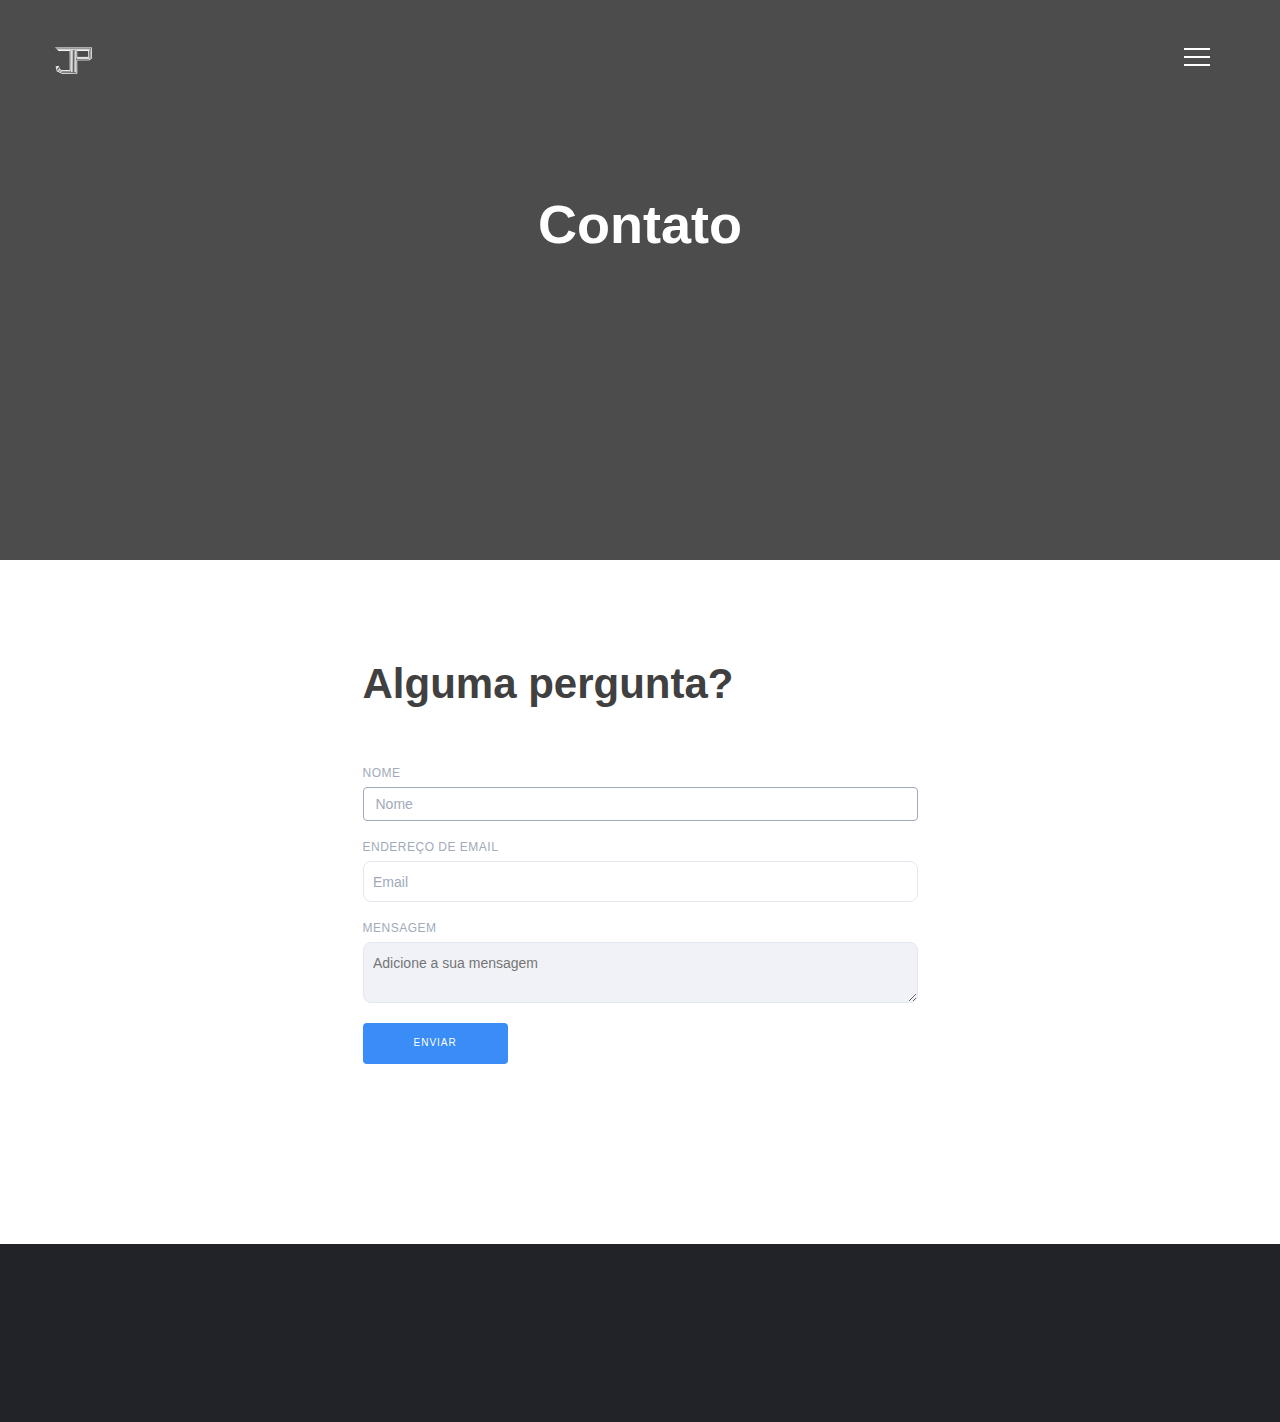
==== commit fe5da5db: "Update contact.html" ====
--- a/contact.html
+++ b/contact.html
@@ -31,12 +31,6 @@
 <link rel="preconnect" href="https://fonts.gstatic.com" crossorigin>
 <link href="https://fonts.googleapis.com/css2?family=Inknut+Antiqua:wght@600&display=swap" rel="stylesheet">
 
-<!-- HTML5 shim and Respond.js for IE8 support of HTML5 elements and media queries -->
-<!-- WARNING: Respond.js doesn't work if you view the page via file:// -->
-<!--[if lt IE 9]>
-      <script src="https://oss.maxcdn.com/html5shiv/3.7.2/html5shiv.min.js"></script>
-      <script src="https://oss.maxcdn.com/respond/1.4.2/respond.min.js"></script>
-    <![endif]-->
 </head>
 <body class="page">
 
@@ -93,11 +87,7 @@
                 <div class="form-group">
                     <label for="exampleInputEmail1">Endereço de Email</label>
                     <input type="email" class="form-control" id="exampleInputEmail1" placeholder="Email">
-                </div>
-                <div class="form-group">
-                    <label for="exampleInputPassword1">Senha</label>
-                    <input type="password" class="form-control" id="exampleInputPassword1" placeholder="Senha">
-                </div>
+		</div>
                 <div class="form-group">
                     <label for="exampleInputMessage">Mensagem</label>
                     <textarea placeholder="Adicione a sua mensagem"></textarea>
@@ -172,4 +162,4 @@
 new WOW().init();
 </script>
 </body>
-</html>+</html>
